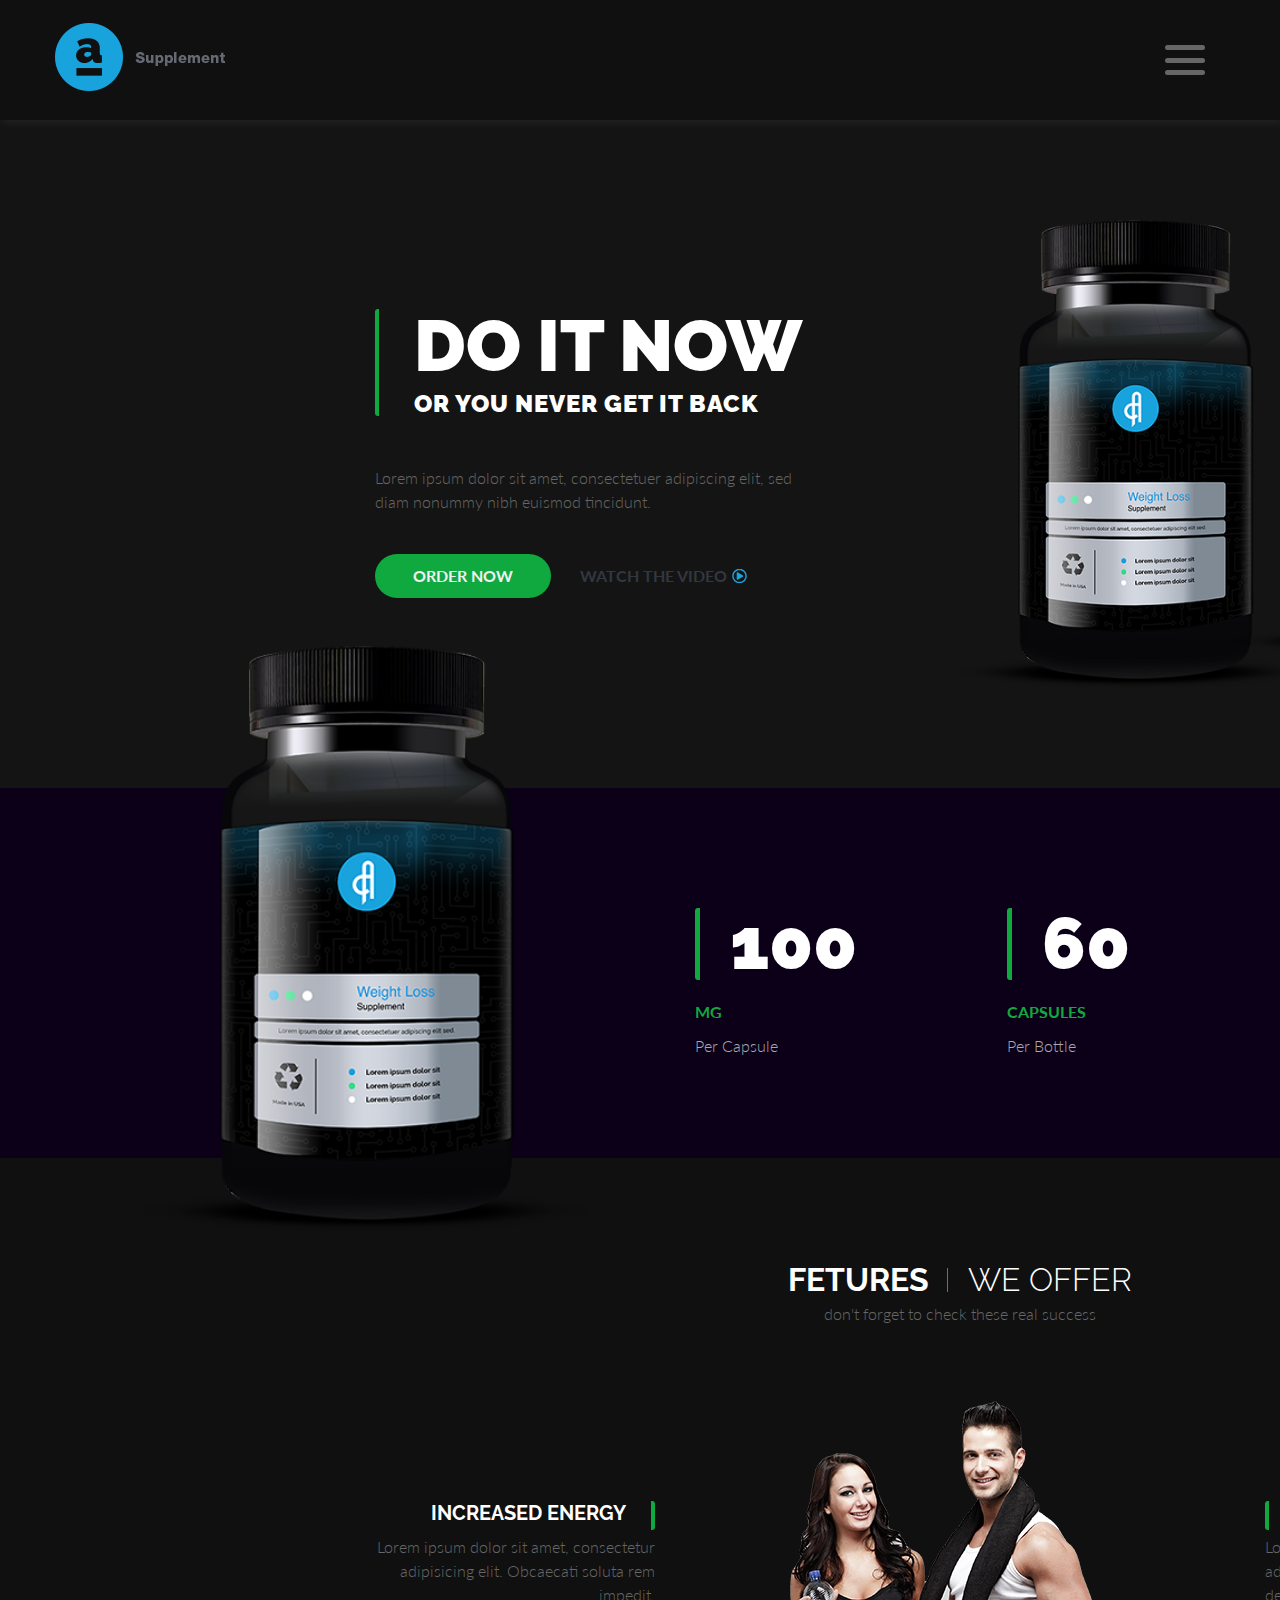
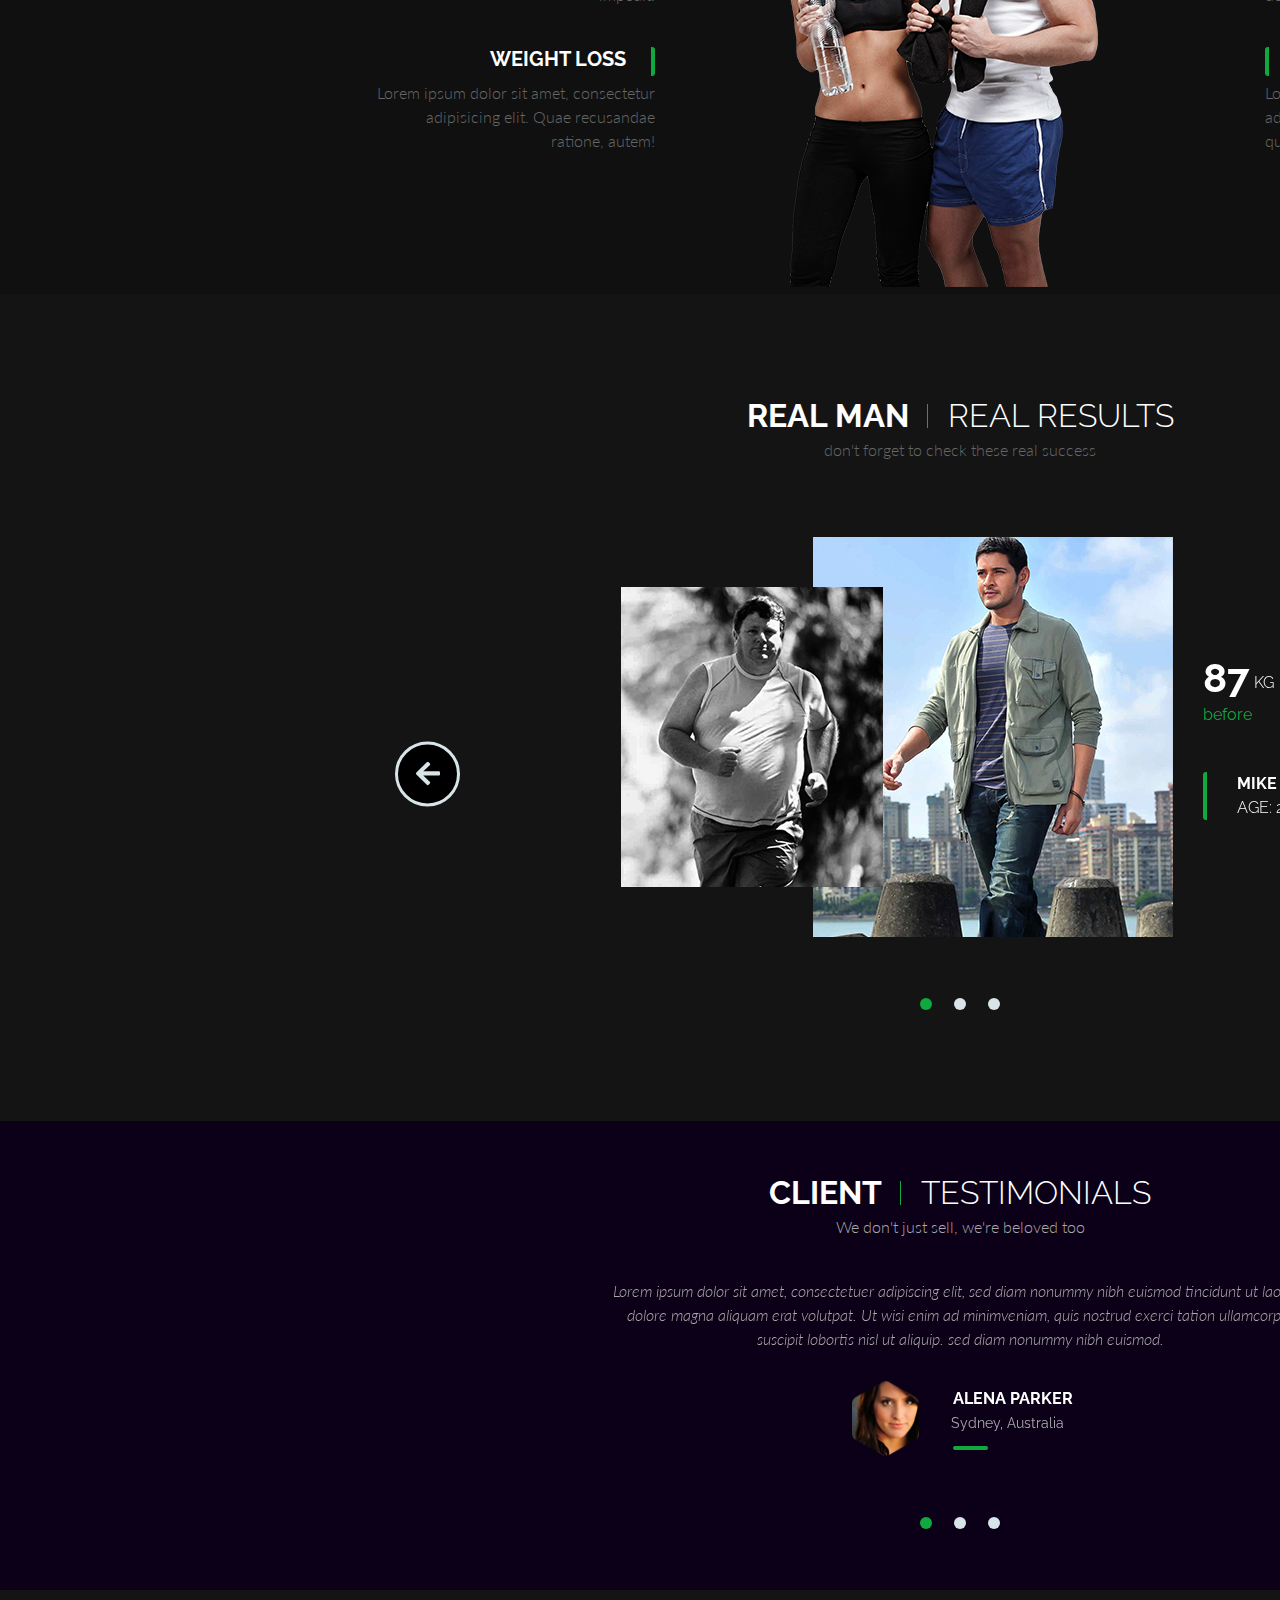
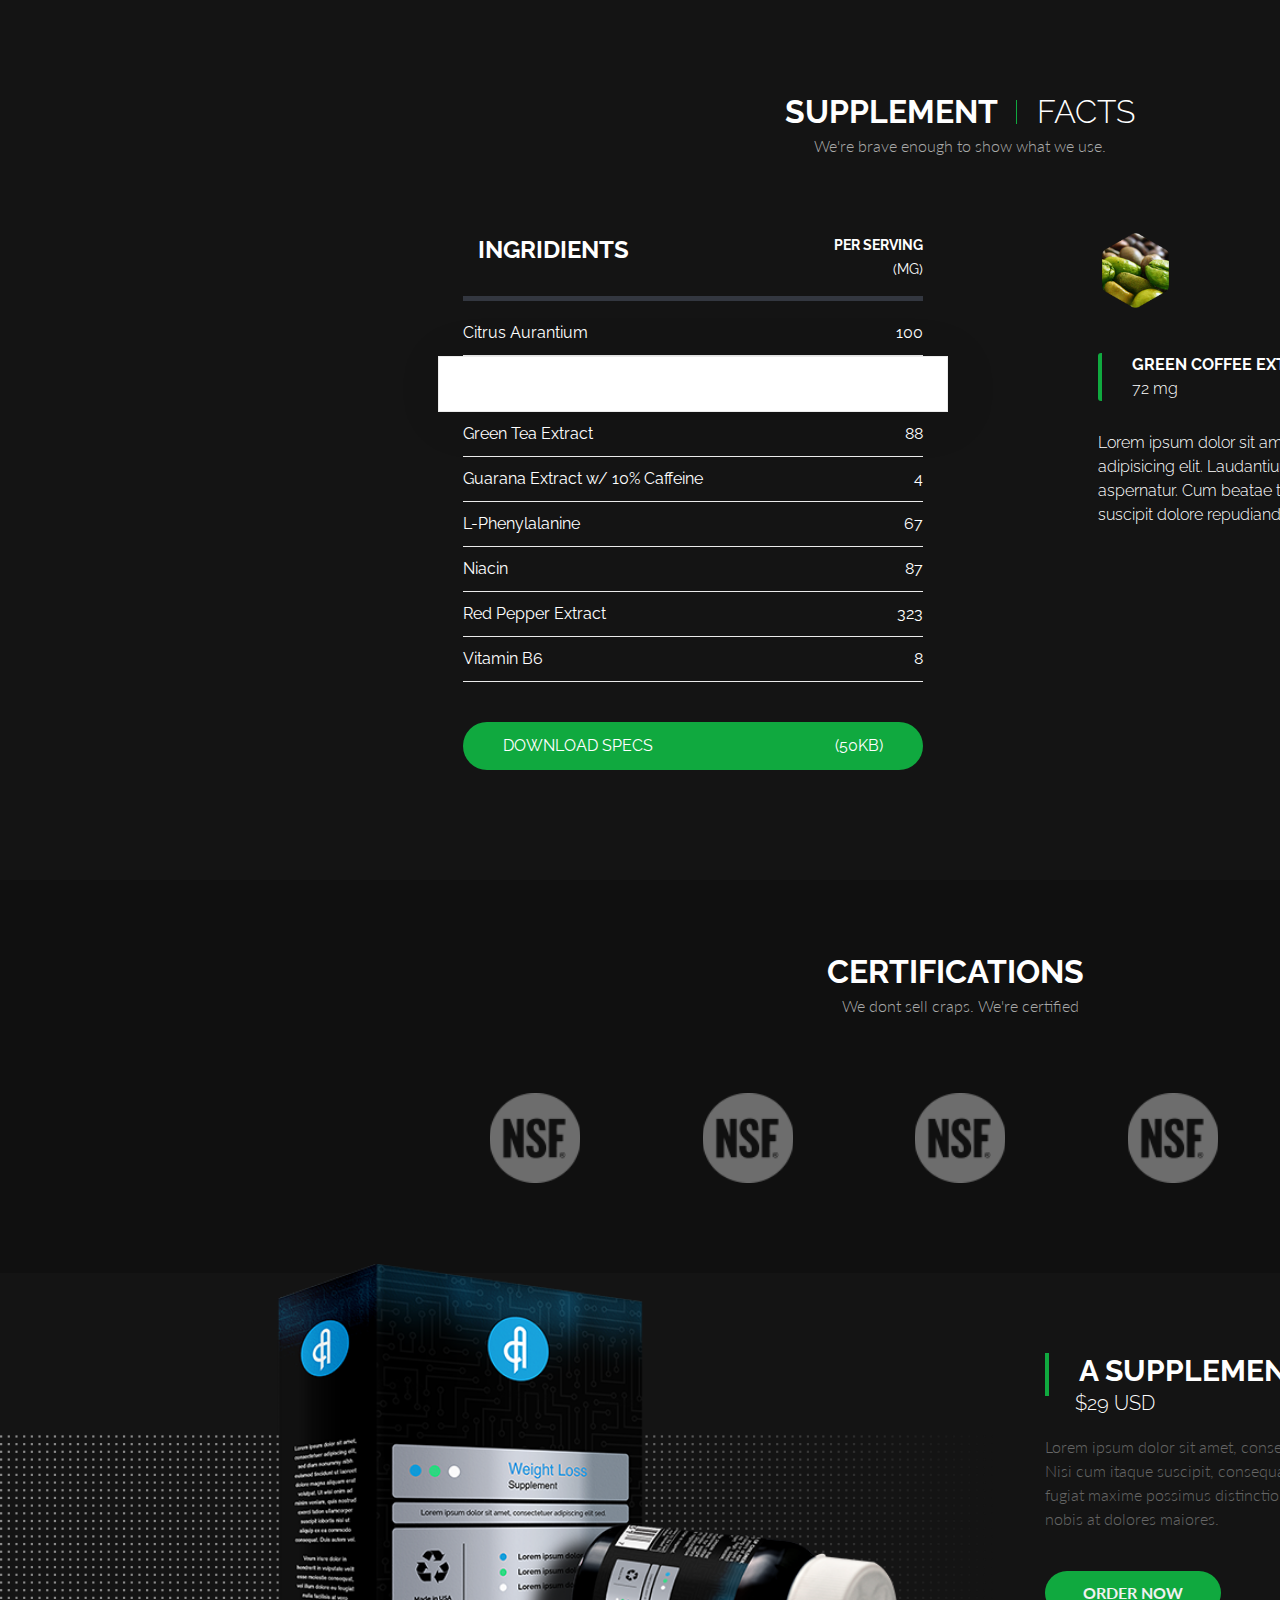
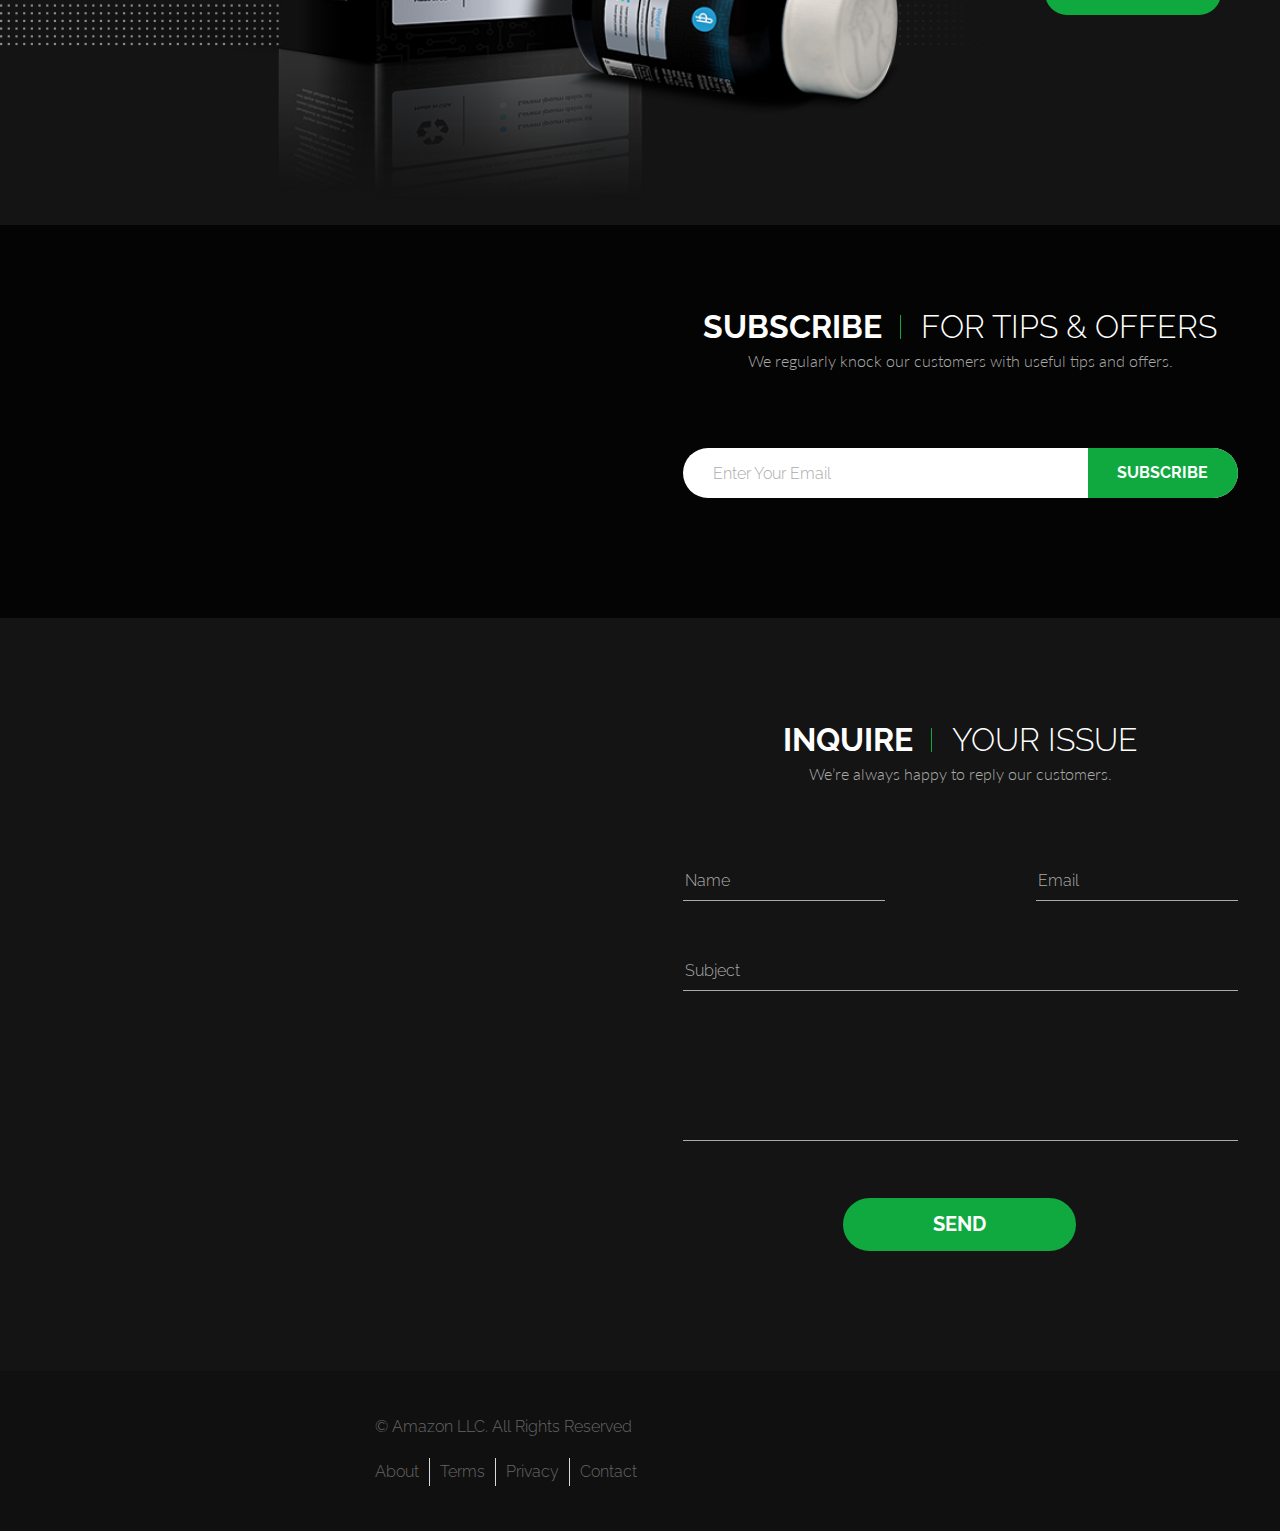
==== Black/app/index.html @ b02d32e7 "added black theme" ====
<!DOCTYPE html>
<html lang="en">
<head>
  <meta charset="UTF-8">
  <meta name="viewport" content="width=device-width, initial-scale=1.0">
  <meta http-equiv="X-UA-Compatible" content="ie=edge">
  <title>Document</title>
  <link rel="stylesheet" href="css/style.css">
  <link rel="stylesheet" href="css/slick.css">
</head>
<body>
  <header class="header">
    <div class="container">
      <div class="header__inner">
        <a href="#" class="header__logo">
          <img src="images/img/logo.png" alt="">
        </a>
        <button class="header__btn">
          <span class="header__btn-line first"></span>
          <span class="header__btn-line center"></span>
          <span class="header__btn-line last"></span>
        </button>
        <ul class="header__menu">
          <li class="header__menu-item"><a class="header__menu-link" href="#top">top</a></li>
          <li class="header__menu-item"><a class="header__menu-link" href="#fetures">fetures</a></li>
          <li class="header__menu-item"><a class="header__menu-link" href="#results">results</a></li>
          <li class="header__menu-item"><a class="header__menu-link" href="#testimonials">testimonials</a></li>
          <li class="header__menu-item"><a class="header__menu-link" href="#supplement">supplement</a></li>
          <li class="header__menu-item"><a class="header__menu-link" href="#certification">certification</a></li>
          <li class="header__menu-item"><a class="header__menu-link" href="#buyNow">buy now</a></li>
          <li class="header__menu-item"><a class="header__menu-link" href="#sub">subscribe</a></li>
          <li class="header__menu-item"><a class="header__menu-link" href="#question">inquire</a></li>
        </ul>
      </div>
    </div>
  </header>
  <section id="top" class="top">
    <div class="container">
      <div class="top__inner">
        <div class="top__content">
          <div class="top__title">
            <h1 class="top__title-sup">
              Do It Now
            </h1>
            <h4 class="top__title-sub">
              Or You Never Get It Back
            </h4>
          </div>
          <div class="top__text">
            Lorem ipsum dolor sit amet, consectetuer adipiscing elit, sed diam nonummy nibh euismod tincidunt.
          </div>
          <div class="top__buttons">
            <button class="top__btn active">order now</button>
            <button class="top__btn icon">watch the video</button>
          </div>
        </div>
        <div class="top__img">
          <img src="images/img/box.png" alt="" class="top__img-main">
          <img src="images/img/box.png" alt="" class="top__img-after">
        </div>
      </div>
    </div>
  </section>
  <section class="count">
    <div class="container">
      <div class="count__inner">
        <ul class="count__list">
          <li class="count__col">
            <div class="count__col-title">
              100
            </div>
            <div class="count__col-type">
              MG
            </div>
            <div class="count__col-info">
              Per Capsule
            </div>
          </li>
          <li class="count__col">
            <div class="count__col-title">
              60
            </div>
            <div class="count__col-type">
              Capsules
            </div>
            <div class="count__col-info">
              Per Bottle
            </div>
          </li>
          <li class="count__col">
            <div class="count__col-title">
              900
            </div>
            <div class="count__col-type">
              PLUS
            </div>
            <div class="count__col-info">
              Satisfied Customers
            </div>
          </li>
        </ul>
        <div class="count__img">
          <img src="images/img/box.png" alt="">
        </div>
      </div>
    </div>
  </section>
  <section id="fetures" class="fetures">
    <div class="container">
      <div class="fetures__title title">
        <h3 class="fetures__title-main title__main">Fetures</h3>
        <h5 class="fetures__title-secondary title__secondary">We offer</h5>
        <p class="fetures__subtitle title__subtitle">
          don't forget to check these real success
        </p>
      </div>
      <div class="fetures__inner">
        <div class="fetures__col left">
          <div class="fetures__col-box">
            <div class="fetures__col-title">
              increased energy
            </div>
            <div class="fetures__col-text">
              Lorem ipsum dolor sit amet, consectetur adipisicing elit. Obcaecati soluta rem impedit.
            </div>
          </div>
          <div class="fetures__col-box">
            <div class="fetures__col-title">
              weight loss
            </div>
            <div class="fetures__col-text">
              Lorem ipsum dolor sit amet, consectetur adipisicing elit. Quae recusandae ratione, autem!
            </div>
          </div>
        </div>
        <div class="fetures__col img">
          <img src="images/img/people.png" alt="">
        </div>
        <div class="fetures__col right">
          <div class="fetures__col-box">
            <div class="fetures__col-title">
              Bone builder
            </div>
            <div class="fetures__col-text">
              Lorem ipsum dolor sit amet, consectetur adipisicing elit. Magni, aspernatur debitis. Libero.
            </div>
          </div>
          <div class="fetures__col-box">
            <div class="fetures__col-title">
              stress release
            </div>
            <div class="fetures__col-text">
              Lorem ipsum dolor sit amet, consectetur adipisicing elit. Architecto est facilis, quibusdam.
            </div>
          </div>
        </div>
      </div>
    </div>
  </section>
  <section id="results" class="slider">
    <div class="container">
      <div class="slider__title title">
        <h3 class="slider__title-main title__main">real man</h3>
        <h5 class="slider__title-secondary title__secondary">real results</h5>
        <p class="slider__subtitle title__subtitle">
          don't forget to check these real success
        </p>
      </div>
      <div class="slider__inner">
        <div class="slider__item-wrapper">
          <div class="slider__item">
            <div class="slider__item-images">
              <img src="images/img/before.jpg" class="slider__item-imgbefore" alt="">
              <img src="images/img/after.jpg" class="slider__item-imgafter" alt="">
            </div>
            <div class="slider__item-content">
              <div class="slider__item-before">
                <h4 class="slider__item-beforetitle slider-title">87</h4>
                <div class="slider__item-beforesubtitle slider-subtitle">
                  before
                </div>
              </div>
              <div class="slider__item-after">
                <h4 class="slider__item-aftertitle slider-title">63</h4>
                <div class="slider__item-aftersubtitle slider-subtitle">
                  after
                </div>
              </div>
              <div class="slider__box">
                <div class="slider__box-title">
                  mike andersen
                </div>
                <div class="slider__box-text">
                  AGE: 28
                </div>
              </div>
            </div>
          </div>
        </div>
        <div class="slider__item-wrapper">
          <div class="slider__item">
            <div class="slider__item-images">
              <img src="images/img/before.jpg" class="slider__item-imgbefore" alt="">
              <img src="images/img/after.jpg" class="slider__item-imgafter" alt="">
            </div>
            <div class="slider__item-content">
              <div class="slider__item-before">
                <h4 class="slider__item-beforetitle slider-title">87</h4>
                <div class="slider__item-beforesubtitle slider-subtitle">
                  before
                </div>
              </div>
              <div class="slider__item-after">
                <h4 class="slider__item-aftertitle slider-title">63</h4>
                <div class="slider__item-aftersubtitle slider-subtitle">
                  after
                </div>
              </div>
              <div class="slider__box">
                <div class="slider__box-title">
                  mike andersen
                </div>
                <div class="slider__box-text">
                  AGE: 28
                </div>
              </div>
            </div>
          </div>
        </div>
        <div class="slider__item-wrapper">
          <div class="slider__item">
            <div class="slider__item-images">
              <img src="images/img/before.jpg" class="slider__item-imgbefore" alt="">
              <img src="images/img/after.jpg" class="slider__item-imgafter" alt="">
            </div>
            <div class="slider__item-content">
              <div class="slider__item-before">
                <h4 class="slider__item-beforetitle slider-title">87</h4>
                <div class="slider__item-beforesubtitle slider-subtitle">
                  before
                </div>
              </div>
              <div class="slider__item-after">
                <h4 class="slider__item-aftertitle slider-title">63</h4>
                <div class="slider__item-aftersubtitle slider-subtitle">
                  after
                </div>
              </div>
              <div class="slider__box">
                <div class="slider__box-title">
                  mike andersen
                </div>
                <div class="slider__box-text">
                  AGE: 28
                </div>
              </div>
            </div>
          </div>
        </div>
      </div>
    </div>
  </section>
  <section id="testimonials" class="client">
    <div class="container">
      <div class="client__title title">
        <h3 class="client__title-main title__main">client</h3>
        <h5 class="client__title-secondary title__secondary">testimonials</h5>
        <p class="client__subtitle title__subtitle">
          We don't just sell, we're beloved too
        </p>
      </div>
      <div class="client__inner">
        <div class="client__item">
          <p class="client__item-text">
            Lorem ipsum dolor sit amet, consectetuer adipiscing elit, sed diam nonummy nibh euismod tincidunt ut laoreet dolore magna aliquam erat volutpat. Ut wisi enim ad minimveniam, quis nostrud exerci tation ullamcorper suscipit lobortis nisl ut aliquip. sed diam nonummy nibh euismod.
          </p>
          <div class="client__item-user">
            <div class="client__item-img" style="background-image: url('images/img/user-avatar.png');"></div>
            <div class="client__item-box">
              <div class="client__item-name">
                Alena Parker
              </div>
              <div class="client__item-place">
                Sydney, Australia
              </div>
            </div>
          </div>
        </div>
        <div class="client__item">
          <p class="client__item-text">
            Lorem ipsum dolor sit amet, consectetuer adipiscing elit, sed diam nonummy nibh euismod tincidunt ut laoreet dolore magna aliquam erat volutpat. Ut wisi enim ad minimveniam, quis nostrud exerci tation ullamcorper suscipit lobortis nisl ut aliquip. sed diam nonummy nibh euismod.
          </p>
          <div class="client__item-user">
            <div class="client__item-img" style="background-image: url('images/img/user-avatar.png');"></div>
            <div class="client__item-box">
              <div class="client__item-name">
                Alena Parker
              </div>
              <div class="client__item-place">
                Sydney, Australia
              </div>
            </div>
          </div>
        </div>
        <div class="client__item">
          <p class="client__item-text">
            Lorem ipsum dolor sit amet, consectetuer adipiscing elit, sed diam nonummy nibh euismod tincidunt ut laoreet dolore magna aliquam erat volutpat. Ut wisi enim ad minimveniam, quis nostrud exerci tation ullamcorper suscipit lobortis nisl ut aliquip. sed diam nonummy nibh euismod.
          </p>
          <div class="client__item-user">
            <div class="client__item-img" style="background-image: url('images/img/user-avatar.png');"></div>
            <div class="client__item-box">
              <div class="client__item-name">
                Alena Parker
              </div>
              <div class="client__item-place">
                Sydney, Australia
              </div>
            </div>
          </div>
        </div>
      </div>
    </div>
  </section>
  <section id="supplement" class="facts">
    <div class="container">
      <div class="client__title title">
        <h3 class="client__title-main title__main">supplement</h3>
        <h5 class="client__title-secondary title__secondary">facts</h5>
        <p class="client__subtitle title__subtitle">
          We're brave enough to show what we use.
        </p>
      </div>
      <div class="facts__inner">
        <div class="facts__table">
          <div class="facts__table-top">
            <div class="facts__table-ing">
              ingridients
            </div>
            <div class="facts__table-per">
              per serving <span>(mg)</span>
            </div>
            <div class="facts__table-arrow"></div>
          </div>
          <ul class="facts__list" data-menu="menu">
            <li class="facts__list-item" data-id="1">
              <div class="facts__list-item__ing">
                Citrus Aurantium
              </div>
              <div class="facts__list-item__mg">
                100
              </div>
            </li>
            <li class="facts__list-item open" data-id="2">
              <div class="facts__list-item__ing">
                Green Coffee Extract
              </div>
              <div class="facts__list-item__mg">
                72
              </div>
            </li>
            <li class="facts__list-item" data-id="3">
              <div class="facts__list-item__ing">
                Green Tea Extract
              </div>
              <div class="facts__list-item__mg">
                88
              </div>
            </li>
            <li class="facts__list-item" data-id="4">
              <div class="facts__list-item__ing">
                Guarana Extract w/ 10% Caffeine
              </div>
              <div class="facts__list-item__mg">
                4
              </div>
            </li>
            <li class="facts__list-item" data-id="5">
              <div class="facts__list-item__ing">
                L-Phenylalanine
              </div>
              <div class="facts__list-item__mg">
                67
              </div>
            </li>
            <li class="facts__list-item" data-id="6">
              <div class="facts__list-item__ing">
                Niacin
              </div>
              <div class="facts__list-item__mg">
                87
              </div>
            </li>
            <li class="facts__list-item" data-id="7">
              <div class="facts__list-item__ing">
                Red Pepper Extract
              </div>
              <div class="facts__list-item__mg">
                323
              </div>
            </li>
            <li class="facts__list-item" data-id="8">
              <div class="facts__list-item__ing">
                Vitamin B6
              </div>
              <div class="facts__list-item__mg">
                8
              </div>
            </li>
          </ul>
          <button class="facts__table-btn">
            download specs <span>(50KB)</span>
          </button>
        </div>
        <div class="facts__items" data-menu="items">
          <div class="facts__item" data-item="1">
            <div class="facts__item-img" style="background-image: url('images/img/facts-img.png');"></div>
            <div class="facts__item-name">
              <div class="slider__box">
                <div class="slider__box-title">
                  Citrus Aurantium
                </div>
                <div class="slider__box-text">
                  100 mg
                </div>
              </div>
            </div>
            <div class="facts__item-text">
              Lorem ipsum dolor sit amet, consectetur adipisicing elit. Laudantium deserunt iusto sed aspernatur. Cum beatae tempore pariatur, velit ea suscipit dolore repudiandae.
            </div>
          </div>
          <div class="facts__item open" data-item="2">
            <div class="facts__item-img" style="background-image: url('images/img/facts-img.png');"></div>
            <div class="facts__item-name">
              <div class="slider__box">
                <div class="slider__box-title">
                  Green Coffee Extract
                </div>
                <div class="slider__box-text">
                  72 mg
                </div>
              </div>
            </div>
            <div class="facts__item-text">
              Lorem ipsum dolor sit amet, consectetur adipisicing elit. Laudantium deserunt iusto sed aspernatur. Cum beatae tempore pariatur, velit ea suscipit dolore repudiandae.
            </div>
          </div>
          <div class="facts__item" data-item="3">
            <div class="facts__item-img" style="background-image: url('images/img/facts-img.png');"></div>
            <div class="facts__item-name">
              <div class="slider__box">
                <div class="slider__box-title">
                  Green Tea Extract
                </div>
                <div class="slider__box-text">
                  88 mg
                </div>
              </div>
            </div>
            <div class="facts__item-text">
              Lorem ipsum dolor sit amet, consectetur adipisicing elit. Laudantium deserunt iusto sed aspernatur. Cum beatae tempore pariatur, velit ea suscipit dolore repudiandae.
            </div>
          </div>
          <div class="facts__item" data-item="4">
            <div class="facts__item-img" style="background-image: url('images/img/facts-img.png');"></div>
            <div class="facts__item-name">
              <div class="slider__box">
                <div class="slider__box-title">
                  Guarana Extract w/ 10% Caffeine
                </div>
                <div class="slider__box-text">
                  4 mg
                </div>
              </div>
            </div>
            <div class="facts__item-text">
              Lorem ipsum dolor sit amet, consectetur adipisicing elit. Laudantium deserunt iusto sed aspernatur. Cum beatae tempore pariatur, velit ea suscipit dolore repudiandae.
            </div>
          </div>
          <div class="facts__item" data-item="5">
            <div class="facts__item-img" style="background-image: url('images/img/facts-img.png');"></div>
            <div class="facts__item-name">
              <div class="slider__box">
                <div class="slider__box-title">
                  L-Phenylalanine
                </div>
                <div class="slider__box-text">
                  67 mg
                </div>
              </div>
            </div>
            <div class="facts__item-text">
              Lorem ipsum dolor sit amet, consectetur adipisicing elit. Laudantium deserunt iusto sed aspernatur. Cum beatae tempore pariatur, velit ea suscipit dolore repudiandae.
            </div>
          </div>
          <div class="facts__item" data-item="6">
            <div class="facts__item-img" style="background-image: url('images/img/facts-img.png');"></div>
            <div class="facts__item-name">
              <div class="slider__box">
                <div class="slider__box-title">
                  Niacin
                </div>
                <div class="slider__box-text">
                  87 mg
                </div>
              </div>
            </div>
            <div class="facts__item-text">
              Lorem ipsum dolor sit amet, consectetur adipisicing elit. Laudantium deserunt iusto sed aspernatur. Cum beatae tempore pariatur, velit ea suscipit dolore repudiandae.
            </div>
          </div>
          <div class="facts__item" data-item="7">
            <div class="facts__item-img" style="background-image: url('images/img/facts-img.png');"></div>
            <div class="facts__item-name">
              <div class="slider__box">
                <div class="slider__box-title">
                  Red Pepper Extract
                </div>
                <div class="slider__box-text">
                  323 mg
                </div>
              </div>
            </div>
            <div class="facts__item-text">
              Lorem ipsum dolor sit amet, consectetur adipisicing elit. Laudantium deserunt iusto sed aspernatur. Cum beatae tempore pariatur, velit ea suscipit dolore repudiandae.
            </div>
          </div>
          <div class="facts__item" data-item="8">
            <div class="facts__item-img" style="background-image: url('images/img/facts-img.png');"></div>
            <div class="facts__item-name">
              <div class="slider__box">
                <div class="slider__box-title">
                  Vitamin B6
                </div>
                <div class="slider__box-text">
                  8 mg
                </div>
              </div>
            </div>
            <div class="facts__item-text">
              Lorem ipsum dolor sit amet, consectetur adipisicing elit. Laudantium deserunt iusto sed aspernatur. Cum beatae tempore pariatur, velit ea suscipit dolore repudiandae.
            </div>
          </div>
        </div>
      </div>
    </div>
  </section>
  <section id="certification" class="certification">
    <div class="container">
      <div class="client__title title">
        <h3 class="client__title-main title__main">certifications</h3>
        <p class="client__subtitle title__subtitle">
          We dont sell craps. We're certified
        </p>
      </div>
    </div>
    <div class="certification__inner">
      <div class="certification__item" style="background-image: url('images/img/c-1.png');"></div>
      <div class="certification__item" style="background-image: url('images/img/c-1.png');"></div>
      <div class="certification__item" style="background-image: url('images/img/c-1.png');"></div>
      <div class="certification__item" style="background-image: url('images/img/c-1.png');"></div>
      <div class="certification__item" style="background-image: url('images/img/c-1.png');"></div>
    </div>
  </section>
  <section id="buyNow" class="product">
    <div class="product__img" style="background-image: url('images/img/product-box.png');"></div>
    <div class="container">
      <div class="product__item">
        <div class="product__head">
          <div class="product__title">
            A Supplement
          </div>
          <div class="product__subtitle">
            $29 USD
          </div>
        </div>
        <div class="product__text">
          Lorem ipsum dolor sit amet, consectetur adipisicing elit. Nisi cum itaque suscipit, consequatur minus, aperiam fugiat maxime possimus distinctio tempora repellendus nobis at dolores maiores.
        </div>
        <button class="product__btn top__btn active">
          order now
        </button>
      </div>
    </div>
  </section>
  <section id="sub" class="sub">
    <div class="container">
       <div class="client__title title">
        <h3 class="client__title-main title__main">subscribe</h3>
        <h5 class="client__title-secondary title__secondary">for tips & offers</h5>
        <p class="client__subtitle title__subtitle">
          We regularly knock our customers with useful tips and offers.
        </p>
      </div>
      <div class="sub__inner">
        <form class="sub__form">
          <div class="sub__box">
            <input type="text" class="sub__input" placeholder="Enter Your Email"/>
            <button class="sub__btn">subscribe</button>
          </div>
        </form>
      </div>
    </div>
  </section>
  <section id="question" class="question">
    <div class="container">
       <div class="client__title title">
        <h3 class="client__title-main title__main">inquire</h3>
        <h5 class="client__title-secondary title__secondary">your issue</h5>
        <p class="client__subtitle title__subtitle">
          We’re always happy to reply our customers.
        </p>
      </div>
      <div class="question__inner">
        <form class="question__form">
          <div class="question__form-box">
            <input type="text" class="question__form-name" placeholder="Name">
            <input type="text" class="question__form-mail" placeholder="Email">
          </div>
          <input type="text" class="question__form-subj" placeholder="Subject">
          <textarea class="question__form-textarea"></textarea>
          <button class="question__form-btn">send</button>
        </form>
      </div>
    </div>
  </section>
  <footer class="footer">
    <div class="container">
      <div class="footer__inner">
        <div class="footer__box">
          <div class="footer__copy">
            © Amazon LLC. All Rights Reserved
          </div>
          <ul class="footer__links">
            <li class="footer__link"><a href="#">About</a></li>
            <li class="footer__link"><a href="#">Terms</a></li>
            <li class="footer__link"><a href="#">Privacy</a></li>
            <li class="footer__link"><a href="#">Contact</a></li>
          </ul>
        </div>
        <div class="footer__social">
          <ul class="footer__social-list">
            <li class="footer__social-list__box">
              <div class="footer__social-item"><a href="#"><img src="images/icons/facebook-f.svg" alt=""></a></div>
              <div class="footer__social-item"><a href="#"><img src="images/icons/twitter.svg" alt=""></a></div>
            </li>
            <li class="footer__social-list__box">
              <div class="footer__social-item"><a href="#"><img src="images/icons/youtube.svg" alt=""></a></div>
              <div class="footer__social-item"><a href="#"><img src="images/icons/pinterest-p.svg" alt=""></a></div>
            </li>
          </ul>
        </div>
      </div>
    </div>
  </footer>
  <script src="js/jquery.min.js"></script>
  <script src="js/slick.min.js"></script>
  <script src="js/main.js"></script>
</body>
</html>
---- Black/app/css/style.css ----
@import url("https://fonts.googleapis.com/css2?family=Raleway:wght@300;700;900&display=swap");
@import url("https://fonts.googleapis.com/css2?family=Lato:wght@300;400;700&display=swap");
/*! normalize.css v8.0.1 | MIT License | github.com/necolas/normalize.css */
/* Document
   ========================================================================== */
/**
 * 1. Correct the line height in all browsers.
 * 2. Prevent adjustments of font size after orientation changes in iOS.
 */
html {
  line-height: 1.15;
  /* 1 */
  -webkit-text-size-adjust: 100%;
  /* 2 */
}

/* Sections
   ========================================================================== */
/**
 * Remove the margin in all browsers.
 */
body {
  margin: 0;
}

/**
 * Render the `main` element consistently in IE.
 */
main {
  display: block;
}

/**
 * Correct the font size and margin on `h1` elements within `section` and
 * `article` contexts in Chrome, Firefox, and Safari.
 */
h1 {
  font-size: 2em;
  margin: 0.67em 0;
}

/* Grouping content
   ========================================================================== */
/**
 * 1. Add the correct box sizing in Firefox.
 * 2. Show the overflow in Edge and IE.
 */
hr {
  box-sizing: content-box;
  /* 1 */
  height: 0;
  /* 1 */
  overflow: visible;
  /* 2 */
}

/**
 * 1. Correct the inheritance and scaling of font size in all browsers.
 * 2. Correct the odd `em` font sizing in all browsers.
 */
pre {
  font-family: monospace, monospace;
  /* 1 */
  font-size: 1em;
  /* 2 */
}

/* Text-level semantics
   ========================================================================== */
/**
 * Remove the gray background on active links in IE 10.
 */
a {
  background-color: transparent;
}

/**
 * 1. Remove the bottom border in Chrome 57-
 * 2. Add the correct text decoration in Chrome, Edge, IE, Opera, and Safari.
 */
abbr[title] {
  border-bottom: none;
  /* 1 */
  text-decoration: underline;
  /* 2 */
  text-decoration: underline dotted;
  /* 2 */
}

/**
 * Add the correct font weight in Chrome, Edge, and Safari.
 */
b,
strong {
  font-weight: bolder;
}

/**
 * 1. Correct the inheritance and scaling of font size in all browsers.
 * 2. Correct the odd `em` font sizing in all browsers.
 */
code,
kbd,
samp {
  font-family: monospace, monospace;
  /* 1 */
  font-size: 1em;
  /* 2 */
}

/**
 * Add the correct font size in all browsers.
 */
small {
  font-size: 80%;
}

/**
 * Prevent `sub` and `sup` elements from affecting the line height in
 * all browsers.
 */
sub,
sup {
  font-size: 75%;
  line-height: 0;
  position: relative;
  vertical-align: baseline;
}

sub {
  bottom: -0.25em;
}

sup {
  top: -0.5em;
}

/* Embedded content
   ========================================================================== */
/**
 * Remove the border on images inside links in IE 10.
 */
img {
  border-style: none;
}

/* Forms
   ========================================================================== */
/**
 * 1. Change the font styles in all browsers.
 * 2. Remove the margin in Firefox and Safari.
 */
button,
input,
optgroup,
select,
textarea {
  font-family: inherit;
  /* 1 */
  font-size: 100%;
  /* 1 */
  line-height: 1.15;
  /* 1 */
  margin: 0;
  /* 2 */
}

/**
 * Show the overflow in IE.
 * 1. Show the overflow in Edge.
 */
button,
input {
  /* 1 */
  overflow: visible;
}

/**
 * Remove the inheritance of text transform in Edge, Firefox, and IE.
 * 1. Remove the inheritance of text transform in Firefox.
 */
button,
select {
  /* 1 */
  text-transform: none;
}

/**
 * Correct the inability to style clickable types in iOS and Safari.
 */
button,
[type=button],
[type=reset],
[type=submit] {
  -webkit-appearance: button;
}

/**
 * Remove the inner border and padding in Firefox.
 */
button::-moz-focus-inner,
[type=button]::-moz-focus-inner,
[type=reset]::-moz-focus-inner,
[type=submit]::-moz-focus-inner {
  border-style: none;
  padding: 0;
}

/**
 * Restore the focus styles unset by the previous rule.
 */
button:-moz-focusring,
[type=button]:-moz-focusring,
[type=reset]:-moz-focusring,
[type=submit]:-moz-focusring {
  outline: 1px dotted ButtonText;
}

/**
 * Correct the padding in Firefox.
 */
fieldset {
  padding: 0.35em 0.75em 0.625em;
}

/**
 * 1. Correct the text wrapping in Edge and IE.
 * 2. Correct the color inheritance from `fieldset` elements in IE.
 * 3. Remove the padding so developers are not caught out when they zero out
 *    `fieldset` elements in all browsers.
 */
legend {
  box-sizing: border-box;
  /* 1 */
  color: inherit;
  /* 2 */
  display: table;
  /* 1 */
  max-width: 100%;
  /* 1 */
  padding: 0;
  /* 3 */
  white-space: normal;
  /* 1 */
}

/**
 * Add the correct vertical alignment in Chrome, Firefox, and Opera.
 */
progress {
  vertical-align: baseline;
}

/**
 * Remove the default vertical scrollbar in IE 10+.
 */
textarea {
  overflow: auto;
}

/**
 * 1. Add the correct box sizing in IE 10.
 * 2. Remove the padding in IE 10.
 */
[type=checkbox],
[type=radio] {
  box-sizing: border-box;
  /* 1 */
  padding: 0;
  /* 2 */
}

/**
 * Correct the cursor style of increment and decrement buttons in Chrome.
 */
[type=number]::-webkit-inner-spin-button,
[type=number]::-webkit-outer-spin-button {
  height: auto;
}

/**
 * 1. Correct the odd appearance in Chrome and Safari.
 * 2. Correct the outline style in Safari.
 */
[type=search] {
  -webkit-appearance: textfield;
  /* 1 */
  outline-offset: -2px;
  /* 2 */
}

/**
 * Remove the inner padding in Chrome and Safari on macOS.
 */
[type=search]::-webkit-search-decoration {
  -webkit-appearance: none;
}

/**
 * 1. Correct the inability to style clickable types in iOS and Safari.
 * 2. Change font properties to `inherit` in Safari.
 */
::-webkit-file-upload-button {
  -webkit-appearance: button;
  /* 1 */
  font: inherit;
  /* 2 */
}

/* Interactive
   ========================================================================== */
/*
 * Add the correct display in Edge, IE 10+, and Firefox.
 */
details {
  display: block;
}

/*
 * Add the correct display in all browsers.
 */
summary {
  display: list-item;
}

/* Misc
   ========================================================================== */
/**
 * Add the correct display in IE 10+.
 */
template {
  display: none;
}

/**
 * Add the correct display in IE 10.
 */
[hidden] {
  display: none;
}

/* Slider */
.slick-slider {
  position: relative;
  display: block;
  box-sizing: border-box;
  -webkit-user-select: none;
  -moz-user-select: none;
  -ms-user-select: none;
  user-select: none;
  -webkit-touch-callout: none;
  -khtml-user-select: none;
  -ms-touch-action: pan-y;
  touch-action: pan-y;
  -webkit-tap-highlight-color: transparent;
}

.slick-list {
  position: relative;
  display: block;
  overflow: hidden;
  margin: 0;
  padding: 0;
}

.slick-list:focus {
  outline: none;
}

.slick-list.dragging {
  cursor: pointer;
  cursor: hand;
}

.slick-slider .slick-track,
.slick-slider .slick-list {
  -webkit-transform: translate3d(0, 0, 0);
  -moz-transform: translate3d(0, 0, 0);
  -ms-transform: translate3d(0, 0, 0);
  -o-transform: translate3d(0, 0, 0);
  transform: translate3d(0, 0, 0);
}

.slick-track {
  position: relative;
  top: 0;
  left: 0;
  display: block;
  margin-left: auto;
  margin-right: auto;
}

.slick-track:before,
.slick-track:after {
  display: table;
  content: "";
}

.slick-track:after {
  clear: both;
}

.slick-loading .slick-track {
  visibility: hidden;
}

.slick-slide {
  display: none;
  float: left;
  min-height: 1px;
}

[dir=rtl] .slick-slide {
  float: right;
}

.slick-slide img {
  display: block;
}

.slick-slide.slick-loading img {
  display: none;
}

.slick-slide.dragging img {
  pointer-events: none;
}

.slick-initialized .slick-slide {
  display: block;
}

.slick-loading .slick-slide {
  visibility: hidden;
}

.slick-vertical .slick-slide {
  display: block;
  height: auto;
  border: 1px solid transparent;
}

.slick-arrow.slick-hidden {
  display: none;
}

.count__col-title, .top__title-sup {
  font-size: 72px;
  line-height: 72px;
  font-weight: 900;
  text-transform: uppercase;
}

.count__col-type, .top__btn {
  font-family: "Lato";
  text-transform: uppercase;
  font-size: 16px;
  font-weight: 700;
}

.product__text, .client__item-text, .fetures__col-text, .count__col-info, .top__text, .title__subtitle {
  font-size: 16px;
  line-height: 24px;
  color: #666666;
  font-weight: 300;
  font-family: "Lato";
  margin-bottom: 40px;
}

.facts__item-img, .client__item-img {
  height: 75px;
  width: 75px;
  background-size: contain;
  background-position: center;
  background-repeat: no-repeat;
}

html {
  box-sizing: border-box;
  scroll-behavior: smooth;
}

*,
*::after,
*::before {
  box-sizing: inherit;
}

a {
  display: inline-block;
  text-decoration: none;
  color: inherit;
}

h1,
h2,
h3,
h4,
h5,
h6 {
  margin: 0;
  font-size: inherit;
}

p {
  margin: 0;
}

ul, li {
  margin: 0;
  padding: 0;
  list-style: none;
}

button {
  border: none;
  background-color: transparent;
  cursor: pointer;
  padding: 0;
  margin: 0;
  outline: none;
}

body {
  font-family: "Raleway", Arial;
  font-weight: 400;
  font-size: 16px;
  line-height: 24px;
  color: #fff;
  overflow-x: hidden;
  background-color: #141414;
  min-width: 1920px;
}

.container {
  max-width: 1200px;
  margin: 0 auto;
  padding: 0 15px;
}

.container-fluid {
  max-width: 100%;
  margin: 0 auto;
  padding: 0 30px;
}

.title {
  color: #fff;
  font-size: 32px;
  text-align: center;
  margin-bottom: 75px;
}
.title__main {
  font-weight: 700;
  display: inline-block;
  margin-right: 10px;
  text-transform: uppercase;
}
.title__secondary {
  font-weight: 300;
  padding-left: 20px;
  border-left: 1px solid #10a93f;
  display: inline-block;
  text-transform: uppercase;
}
.title__subtitle {
  margin-top: 10px;
}

@media (max-width: 500px) {
  .title__main {
    border-bottom: 2px solid #10a93f;
    padding-bottom: 8px;
    margin: 0;
  }
  .title__secondary {
    display: block;
    padding-left: 0;
    border-left: none;
    font-size: 24px;
    margin-top: 8px;
  }
}
.header {
  margin-bottom: 130px;
  position: fixed;
  top: 0;
  right: 0;
  left: 0;
  background-color: #101010;
  box-shadow: 2px 2px 10px rgba(255, 255, 255, 0.08);
  z-index: 1100;
  color: #fff;
}
.header__inner {
  display: flex;
  align-items: center;
  justify-content: space-between;
  height: 120px;
  position: relative;
}
.header__btn {
  margin-right: 20px;
  width: 40px;
  height: 30px;
  display: flex;
  flex-direction: column;
  justify-content: space-between;
}
.header__btn .header__btn-line.first,
.header__btn .header__btn-line.last {
  transform: translateY(0) rotate(0);
  transition: all 0.3s;
}
.header__btn.open .header__btn-line.center {
  opacity: 0;
}
.header__btn.open .header__btn-line.first {
  transform: translateY(12px) rotate(135deg);
  transition: all 0.3s;
}
.header__btn.open .header__btn-line.last {
  transform: translateY(-12px) rotate(-135deg);
  transition: all 0.3s;
}
.header__btn-line {
  height: 5px;
  width: 100%;
  border-radius: 3px;
  background-color: #666;
}
.header__menu {
  position: absolute;
  right: 0;
  left: 0;
  top: 120px;
  background-color: #101010;
  color: #fff;
  box-shadow: 2px 2px 10px rgba(255, 255, 255, 0.08);
  text-transform: uppercase;
  font-weight: 700;
  font-size: 18px;
  z-index: 1000;
  /*border-radius: 10px;
  border-top-left-radius: 0;
  border-top-right-radius: 0; */
  border-bottom: 4px solid #10a93f;
  display: none;
  margin: 0 -15px;
}
.header__menu-link {
  padding: 15px 0;
  background-color: #101010;
  padding-left: 50px;
  z-index: 1000;
  display: block;
}
.header__menu-link + .header__menu-link {
  border-top: 2px solid #ebebeb;
}

.top {
  margin-bottom: 100px;
  margin-top: 220px;
  overflow: hidden;
}
.top__inner {
  display: flex;
  justify-content: space-between;
  align-items: center;
}
.top__content {
  max-width: 435px;
}
.top__title {
  padding-left: 35px;
  border-left: 4px solid #10a93f;
  border-radius: 3px;
  padding-top: 1px;
  margin-bottom: 50px;
}
.top__title-sup {
  color: #fff;
  margin-bottom: 10px;
}
.top__title-sub {
  font-size: 24px;
  letter-spacing: 1px;
  line-height: 24px;
  color: #fff;
  font-weight: 900;
  text-transform: uppercase;
}
.top__btn.active {
  padding: 10px 38px;
  line-height: 24px;
  color: #f1f1f1;
  border-radius: 35px;
  background-color: #10a93f;
}
.top__btn.icon {
  line-height: 30px;
  color: #333740;
  margin-left: 25px;
  position: relative;
  padding-right: 20px;
}
.top__btn.icon::after {
  content: "";
  position: absolute;
  right: 0;
  top: 50%;
  transform: translateY(-50%);
  background-image: url("../images/icons/play-circle.svg");
  width: 15px;
  height: 15px;
  background-repeat: no-repeat;
  background-size: cover;
  background-position: center;
}
.top__img {
  display: flex;
  align-items: center;
}
.top__img img {
  background-repeat: no-repeat;
  background-size: cover;
  background-position: center;
  display: inline-block;
}
.top__img-main {
  width: 360px;
  margin-right: -30px;
}
.top__img-after {
  width: 310px;
  margin-left: -50px;
}

.count {
  background-color: #0b0018;
  padding: 120px 0;
  padding-bottom: 100px;
}
.count__inner {
  position: relative;
}
.count__list {
  display: flex;
  justify-content: space-between;
  max-width: 750px;
  justify-content: space-between;
  margin-left: auto;
  margin-right: 100px;
}
.count__col-title {
  color: #fff;
  padding-left: 30px;
  border-left: 5px solid #10a93f;
  border-radius: 3px;
  margin-bottom: 20px;
}
.count__col-type {
  color: #10a93f;
  margin-bottom: 10px;
}
.count__col-info {
  color: #a9a9a9;
  margin-bottom: 0;
}
.count__img {
  position: absolute;
  left: -20%;
  bottom: -180px;
}
.count__img img {
  width: 450px;
}

.fetures {
  padding-top: 110px;
  background-color: #101010;
  margin-bottom: 110px;
}
.fetures__inner {
  display: flex;
  justify-content: space-between;
  align-items: center;
}
.fetures__col {
  width: 280px;
}
.fetures__col-title {
  font-size: 20px;
  line-height: 24px;
  color: #fff;
  font-weight: 700;
  text-align: right;
  padding-right: 25px;
  padding-bottom: 5px;
  border-right: 4px solid #10a93f;
  border-radius: 3px;
  text-transform: uppercase;
  margin-bottom: 5px;
}
.fetures__col-text {
  text-align: right;
}
.fetures__col.right .fetures__col-title {
  text-align: left;
  padding-right: 0;
  padding-left: 25px;
  border-left: 4px solid #10a93f;
  border-right: none;
}
.fetures__col.right .fetures__col-text {
  text-align: left;
}
.fetures__col.img {
  width: 370px;
  display: block;
  margin-right: -30px;
}

.slider {
  margin-bottom: 110px;
}
.slider__inner {
  padding: 0 20px;
}
.slider__item {
  position: relative;
  display: flex;
  align-items: center;
  flex-wrap: wrap;
  padding-left: 20%;
}
.slider__item-content {
  display: flex;
  flex-wrap: wrap;
  max-width: 250px;
}
.slider__item-images {
  display: flex;
  align-items: center;
  margin-right: 30px;
}
.slider__item-imgbefore {
  margin-right: -70px;
  z-index: 10;
}
.slider__item-after {
  margin-left: 30px;
}
.slider__item-beforetitle, .slider__item-aftertitle {
  padding-right: 20px;
  position: relative;
}
.slider__item-beforetitle::after, .slider__item-aftertitle::after {
  content: "KG";
  position: absolute;
  right: -5px;
  bottom: -5px;
  font-size: 16px;
  color: #fff;
  font-weight: 300;
}
.slider__box {
  padding-left: 30px;
  border-left: 4px solid #10a93f;
  border-radius: 3px;
  margin-top: 45px;
}
.slider__box-title {
  font-weight: 700;
  text-transform: uppercase;
}
.slider__box-text {
  font-weight: 300;
}
.slider-title {
  font-size: 40px;
  line-height: 50px;
  font-weight: 700;
}
.slider-subtitle {
  font-size: 16px;
  color: #10a93f;
}
.slider .slick-prev,
.slider .slick-next {
  width: 65px;
  height: 65px;
  border: 3px solid #d8e4e8;
  border-radius: 50%;
  font-size: 0;
  position: absolute;
  top: 50%;
  transform: translateY(-50%);
  background-color: #000;
  z-index: 100;
}
.slider .slick-prev::before,
.slider .slick-next::before {
  content: "";
  background-image: url("../images/icons/arrow-left.svg");
  background-size: cover;
  background-position: center;
  width: 24px;
  height: 24px;
  position: absolute;
  left: 50%;
  top: 50%;
  transform: translate(-50%, -50%);
}
.slider .slick-next {
  right: 0;
}
.slider .slick-next::before {
  background-image: url("../images/icons/arrow-right.svg");
  right: 50%;
  top: 50%;
  transform: translate(-50%, -50%);
}
.slider .slick-slide {
  outline: none;
}

.slick-dots {
  display: flex;
  justify-content: center;
  margin-top: 50px;
}
.slick-dots li + li {
  margin-left: 22px;
}

.slick-dots button {
  font-size: 0;
  width: 12px;
  height: 12px;
  border-radius: 50%;
  background-color: #d8e4e8;
}

.slick-dots .slick-active button {
  background-color: #10a93f;
}

.client {
  background-color: #0b0018;
  padding: 60px 0;
  margin-bottom: 110px;
}
.client .title {
  color: #fff;
  margin-bottom: 0;
}
.client__subtitle {
  color: #a9a9a9;
}
.client__item {
  text-align: center;
}
.client__item-text {
  max-width: 700px;
  margin: 0 auto;
  font-style: italic;
  color: #a9a9a9;
  margin-bottom: 30px;
}
.client__item-user {
  color: #fff;
  display: flex;
  align-items: center;
  justify-content: center;
}
.client__item-img {
  margin-right: 30px;
}
.client__item-name {
  font-weight: 700;
  text-transform: uppercase;
}
.client__item-place {
  font-size: 14px;
  color: #a9a9a9;
  padding-bottom: 15px;
  position: relative;
  margin-left: -10px;
}
.client__item-place::before {
  content: "";
  position: absolute;
  bottom: 0;
  left: 10px;
  width: 35px;
  height: 4px;
  background-color: #10a93f;
  border-radius: 3px;
}

.facts {
  margin-bottom: 110px;
}
.facts__inner {
  display: flex;
  justify-content: space-around;
}
.facts__list-item {
  padding: 10px 0;
  display: flex;
  justify-content: space-between;
  border-bottom: 1px solid #ebebeb;
  transition: all 0.3s;
}
.facts__list-item.open {
  margin: 0 -25px;
  background-color: #fff;
  padding: 15px 25px;
  border: 1px solid #ebebeb;
  box-shadow: 5px 5px 50px rgba(0, 0, 0, 0.1);
}
.facts__table {
  max-width: 460px;
  width: 100%;
}
.facts__table-top {
  padding-bottom: 15px;
  border-bottom: 5px solid #333740;
  display: flex;
  justify-content: space-between;
  margin-bottom: 10px;
  text-transform: uppercase;
}
.facts__table-ing {
  font-weight: 700;
  font-size: 24px;
  margin-top: 5px;
  padding-left: 15px;
}
.facts__table-per {
  font-weight: 700;
  font-size: 14px;
}
.facts__table-per span {
  font-weight: 400;
  display: block;
  font-size: 14px;
  text-align: right;
}
.facts__table-btn {
  width: 100%;
  display: flex;
  justify-content: space-between;
  background-color: #10a93f;
  color: #fff;
  text-transform: uppercase;
  padding: 15px 40px;
  border-radius: 30px;
  margin-top: 40px;
}
.facts__table-arrow {
  display: none;
}
.facts__item {
  display: none;
  max-width: 360px;
  width: 100%;
  opacity: 0;
}
.facts__item-text {
  margin-top: 30px;
  font-weight: 300;
}
.facts__item.open {
  display: block;
  opacity: 1;
}

.certification {
  padding: 80px 0 90px;
  background-color: #101010;
}
.certification__inner {
  max-width: 940px;
  margin: 0 auto;
  display: flex;
  justify-content: space-between;
}
.certification__item {
  width: 90px;
  height: 90px;
  background-size: cover;
  background-repeat: no-repeat;
  background-position: center;
}

.product {
  position: relative;
  margin-bottom: 210px;
}
.product__img {
  width: 1000px;
  height: 860px;
  background-size: contain;
  background-repeat: no-repeat;
  background-position: center;
  position: absolute;
  left: 0;
  top: -50%;
}
.product__item {
  margin-left: auto;
  max-width: 400px;
  margin-right: 100px;
  padding-top: 80px;
}
.product__head {
  margin-bottom: 20px;
  text-transform: uppercase;
}
.product__title {
  font-size: 30px;
  line-height: 35px;
  font-weight: 700;
  padding-left: 30px;
  border-left: 4px solid #10a93f;
  padding-bottom: 8px;
}
.product__subtitle {
  font-size: 20px;
  line-height: 24px;
  font-weight: 300;
  padding-left: 30px;
  margin-top: -5px;
}
.sub {
  padding: 90px 0 120px;
  background-color: #040404;
  margin-bottom: 110px;
}
.sub .title {
  color: #fff;
}
.sub__inner {
  max-width: 555px;
  margin: 0 auto;
}
.sub__box {
  width: 100%;
  position: relative;
}
.sub__btn {
  font-size: 16px;
  line-height: 24px;
  color: #ffffff;
  font-weight: 700;
  text-transform: uppercase;
  width: 150px;
  height: 50px;
  border-radius: 40px;
  background-color: #10a93f;
  border-bottom-left-radius: 0;
  border-top-left-radius: 0;
  position: absolute;
  right: 0;
}
.sub__input {
  width: 100%;
  height: 50px;
  background-color: #fff;
  border-radius: 40px;
  padding-left: 30px;
  border: none;
  padding-right: 170px;
  outline: none;
}
.sub__input::placeholder {
  font-size: 16px;
  line-height: 24px;
  color: #ababab;
  font-weight: 300;
}

.question {
  margin-bottom: 120px;
}
.question textarea {
  width: 100%;
  height: 100px;
}
.question input,
.question textarea {
  margin-bottom: 50px;
  border: none;
  border-bottom: 1px solid #ababab;
  resize: none;
  outline: none;
  min-height: 40px;
  color: #fff;
  font-size: 16px;
  font-weight: 500;
  background-color: transparent;
}
.question input::placeholder,
.question textarea::placeholder {
  font-size: 16px;
  line-height: 24px;
  color: #ababab;
  font-weight: 300;
  padding-bottom: 5px;
}
.question__inner {
  max-width: 555px;
  margin: 0 auto;
}
.question__form {
  width: 100%;
}
.question__form-box {
  display: flex;
  justify-content: space-between;
}
.question__form-box input {
  max-width: 260px;
}
.question__form-subj {
  width: 100%;
}
.question__form-btn {
  padding: 15px 90px;
  border-radius: 40px;
  background-color: #10a93f;
  font-size: 20px;
  text-transform: uppercase;
  color: #fff;
  font-weight: 700;
  margin-left: 160px;
}
.question__form-namebox {
  padding-right: 20px;
}

.footer {
  padding: 45px 0;
  background-color: #101010;
  font-size: 16px;
  line-height: 22px;
  color: #666666;
  font-weight: 300;
  margin-top: 100px;
}
.footer__inner {
  display: flex;
  justify-content: space-between;
  align-items: center;
}
.footer__copy {
  margin-bottom: 20px;
}
.footer__links {
  display: flex;
}
.footer__links li {
  padding: 3px 0;
}
.footer__links li + li {
  padding: 3px 0;
  padding-left: 10px;
  border-left: 1px solid #d9d9d9;
  margin-left: 10px;
}
.footer__social {
  display: flex;
  align-items: center;
  padding-left: 30px;
}
.footer__social-list__box {
  display: flex;
  margin-left: auto;
}
.footer__social-list {
  display: flex;
  align-items: center;
  flex-wrap: wrap;
}
.footer__social-list .footer__social-item.first {
  margin-left: 0;
}
.footer__social-list .footer__social-item {
  margin-left: 50px;
  margin-bottom: 20px;
}
.footer__social-list img {
  width: 24px;
  height: 24px;
}

/*@media (max-width: 1600px) {
  .product__img {
    width: 60%;
  }
}

@media (max-width: 1150px) {
  .slider__item-images {
    max-width: 400px;
  }
  .slider__item-imgafter {
    width: 80%;
  }
  .slider__item-imgbefore {
    width: 50%;
  }
  .product__img {
    width: 50%;
    left: -10%;
  }
}
@media (max-width: 1100px) {
  .top__img {
    justify-content: flex-end;
    &-main {
      width: calc(360px - 10%);
    }
    &-after {
      width: calc(310px - 10%);
    }
  }

  .count {
    margin-top: 50px;
    padding: 80px 0 60px;
    &__img {
      bottom: -110px;
      left: -18%;
      img {
        width: 350px;
      }
    }
  }

  .count__list {
    margin-right: 0;
    max-width: 650px;
  }
}

@media (max-width: 1000px) {
  .top__img {
    &-main {
      width: calc(360px - 20%);
    }
    &-after {
      width: calc(310px - 20%);
      margin-left: -30px;
    }
  }
  .top__title-sup {
    font-size: 60px;
    margin-bottom: 0;
  }
  .top__title-sub {
    font-size: 18px;
  }
  .fetures__col.img {
    display: none!important;
  }
  .facts__table {
    max-width: 350px;
  }
}

@media (max-width: 950px) {
  .slider__item-images {
    max-width: 300px;
  }
  .slider__item-imgafter {
    width: 80%;
  }
  .slider__item-imgbefore {
    width: 50%;
  }
}
@media (max-width: 900px) {
  .top {
    margin-top: 170px;
  }
  .top__img {
    max-width: 340px;
    &-after {
      display: none!important;
    }
  }
  .facts__item {
    max-width: 300px;
  }
}

@media (max-width: 850px) {
  .count__img {
    left: -25%;
  }
  .count__list {
    max-width: 580px;
  }
  .count__col-title {
   font-size: 60px;
   padding-left: 20px;
   line-height: 64px;
  }
  .count__col-type {
   margin-bottom: 0;
  }
  .facts__inner {
   display: block;
  }
  .facts__table {
    max-width: 95%;
    margin: 0 auto;
    margin-bottom: 40px;
    &-btn {
      max-width: 310px;
      margin: 30px auto 0;
    }
  }
  .facts__item {
    max-width: 95%;
    margin: 0 auto;
  }
}

@media (max-width: 800px) {
  .slider__item-images {
    max-width: 200px;
  }
  .product__item {
    margin-right: 0;
  }
}

@media (max-width: 768px) {
  .top__img .top__img-main {
    width: calc(360px - 40%);
  }

  .top__title-sup {
    font-size: 52px;
  }
  .top__title-sub {
    font-size: 16px;
  }
  .top__content {
    max-width: 400px;
  }

  .count {
    padding: 50px 0 30px;
    &__list {
      max-width: 400px;
    }
    &__img {
      bottom: -80px;
      left: -25%;
      img {
        width: 250px;
      }
    }
    &__col-title {
      font-size: 34px;
      line-height: 38px;
      padding-left: 15px;
    }
    &__col-type {
      font-size: 16px;
    }
  }
}

@media (max-width: 700px) {
  .top__title {
    margin-bottom: 20px;
  }
  .top__text {
    margin-bottom: 20px;
  }

  .top__img .top__img-main {
    width: calc(360px - 60%);
  }

  .fetures__col {
    display: block;
  }
  .fetures__inner {
    display: block;
  }
  .fetures {
    padding-bottom: 50px;
  }
  .fetures__col {
    margin-left: 30px;
  }
  .fetures__col-title {
    text-align: left;
    padding-right: 0;
    padding-left: 25px;
    border-left: 4px solid $blue;
    border-right: none;
  }
  .fetures__col-text {
    text-align: left;
  }
  .slider-title {
    font-size: 25px!important;
  }
  .slider__box {
    margin-top: 20px;
  }
  .slider__item {
    padding-left: 10%;
    &-content {
      max-width: 190px;
    }
  }
  .product__item {
    max-width: 300px;
  }
}

@media (max-width: 640px) {
  body {
    font-size: 14px;
  }
  .header__menu {
    font-size: 12px;
    top: 90px;
  }

  .header__logo img {
    width: 70%;
  }

  .header__btn {
    width: 30px;
    height: 20px;
  }

  .header__inner {
    height: 90px;
  }

  .header__btn-line {
    height: 3px;
  }
  .header__btn.open {
    .header__btn-line.center {
      opacity: 0;
    }

    .header__btn-line.first{
      transform: translateY(8px) rotate(135deg);
      transition: all .3s;
    }
    .header__btn-line.last {
      transform: translateY(-8px) rotate(-135deg);
      transition: all .3s;
    }
  }
  .top__img .top__img-main {
    width: 200px;
  }

  .top__title-sup {
    font-size: 32px;
    line-height: 38px;
  }
  .top__title-sub {
    font-size: 14px;
    line-height: 18px;
  }
  .top__content {
    max-width: 300px;
    min-width: 280px;
  }
  .top__btn.icon {
    display: none;
  }
  .top {
    margin-top: 120px;
  }
}

@media (max-width: 600px) {
  .facts__table-per {
    display: none;
  }
  .facts__table-arrow {
    display: block;
    width: 24px;
    height: 24px;
    background-image: url('../images/icons/angle-down.svg');
    background-repeat: no-repeat;
    background-size: cover;
    background-position: center;
    margin-top: 10px;
    margin-right: 20px;
    transition: all .3s;
    &.open {
      transition: all .3s;
      transform: rotate(180deg);
    }
  }
  .facts__list {
    display: none;
  }
  .certification {
    padding: 50px 0 60px;
  }

  .certification__item {
    width: 60px;
    height: 60px;
  }
  .product__title {
    font-size: 16px;
  }
  .product__subtitle {
    font-size: 14px;
    margin-top: -15px;
  }
  .product__text {
    font-size: 14px;
    line-height: 18px;
  }
  .product__item {
    max-width: 270px;
  }
  .product__head {
    margin-bottom: 5px;
  }
  .top__btn.active {
    line-height: 18px;
    font-size: 14px;
    padding: 8px 35px;
  }
  .product__text {
    margin-bottom: 15px;
  }
  .product__img {
    top: -80%;
  }
}

@media (max-width: 540px) {
  .count__col {
    //max-width: 100px;
    &-type {
      font-size: 14px;
      line-height: 18px;
    }
    &-info {
      font-size: 12px;
      line-height: 15px;
      margin-bottom: 0;
    }
  }
  .count__list {
    max-width: 320px;
  }
  .count__img {
    left: -38%;
  }
  .header__menu-link {
    padding: 8px 0;
    padding-left: 30px;
  }
  .footer {
    font-size: 12px;
    &__social {
      padding: 0;
    }
  }
  .footer__social-item {
    margin-left: 20px;
  }
  .slider__item {
    padding-left: 0;
  }
  .slider__inner {
    padding: 0;
  }
  .client__item-text {
    font-size: 14px;
    line-height: 16px;
  }
  .question__form-box {
    flex-wrap: wrap;
  }
  .question__form-name,
  .question__form-mail {
    width: 100%!important;
    max-width: 100%!important;
  }
}

@media (max-width: 500px) {
  .facts__table-top {
    padding: 0;
  }
  .facts__table-ing {
    font-size: 16px;
    padding: 0;
  }
  .facts__table-arrow {
    width: 16px;
    height: 16px;
    margin-top: 10px;
  }
  .facts__list-item {
    padding: 5px 0;
    &.open {
      padding: 9px 10px;
    }
  }
  .top {
    &__title {
      padding-left: 18px;
    }
  }

  .certification__item {
    padding: 0 15px;
    margin: 0 auto;
  }
  .certification__inner {
    flex-wrap: wrap;
  }
}


@media (max-width: 450px) {
  .count__img {
    display: none;
  }
  .count__list {
    margin: 0 auto;
  }
  .slider {
    &__box {
      padding-left: 10px;
    }
    &__item-images {
      margin-right: 10px;
      max-width: 170px;
    }
  }
  .product__item {
    max-width: 180px;
  }
  .sub__btn {
    width: 100px;
    height: 40px;
    font-size: 14px;
    line-height: 18px;
    border-radius: 30px;
    border-bottom-left-radius: 0;
    border-top-left-radius: 0;
  }
  .sub__input {
    height: 40px;
    border-radius: 30px;
    padding-left: 10px;
    padding-right: 110px;
  }
}

@media (max-width: 410px) {
  .top__text {
    font-size: 12px;
    line-height: 18px;
  }
  .top__title .top__title-sub {
    font-size: 12px;
  }
  .top__title .top__title-sup {
    font-size: 24px;
  }
  .top__content {
    min-width: 200px;
  }
  .top__btn.active {
    font-size: 12px;
    padding: 7px 40px;
  }
  .footer__social {
    display: none;
  }
  .footer__box {
    margin: 0 auto;
  }
}

@media (max-width: 400px) {
  .slider__item-content {
    max-width: 140px;
  }
}
@media (max-width: 350px) {
  .count__col {
    max-width: 80px;
    &-title {
      padding-left: 10px;
      font-size: 16px;
      line-height: 18px;
      border-right: 2px;
    }
    &-info {
      font-size: 14px;
    }
  }
  .slider__item-images {
    display: none;
  }
}
*/

/*# sourceMappingURL=style.css.map */
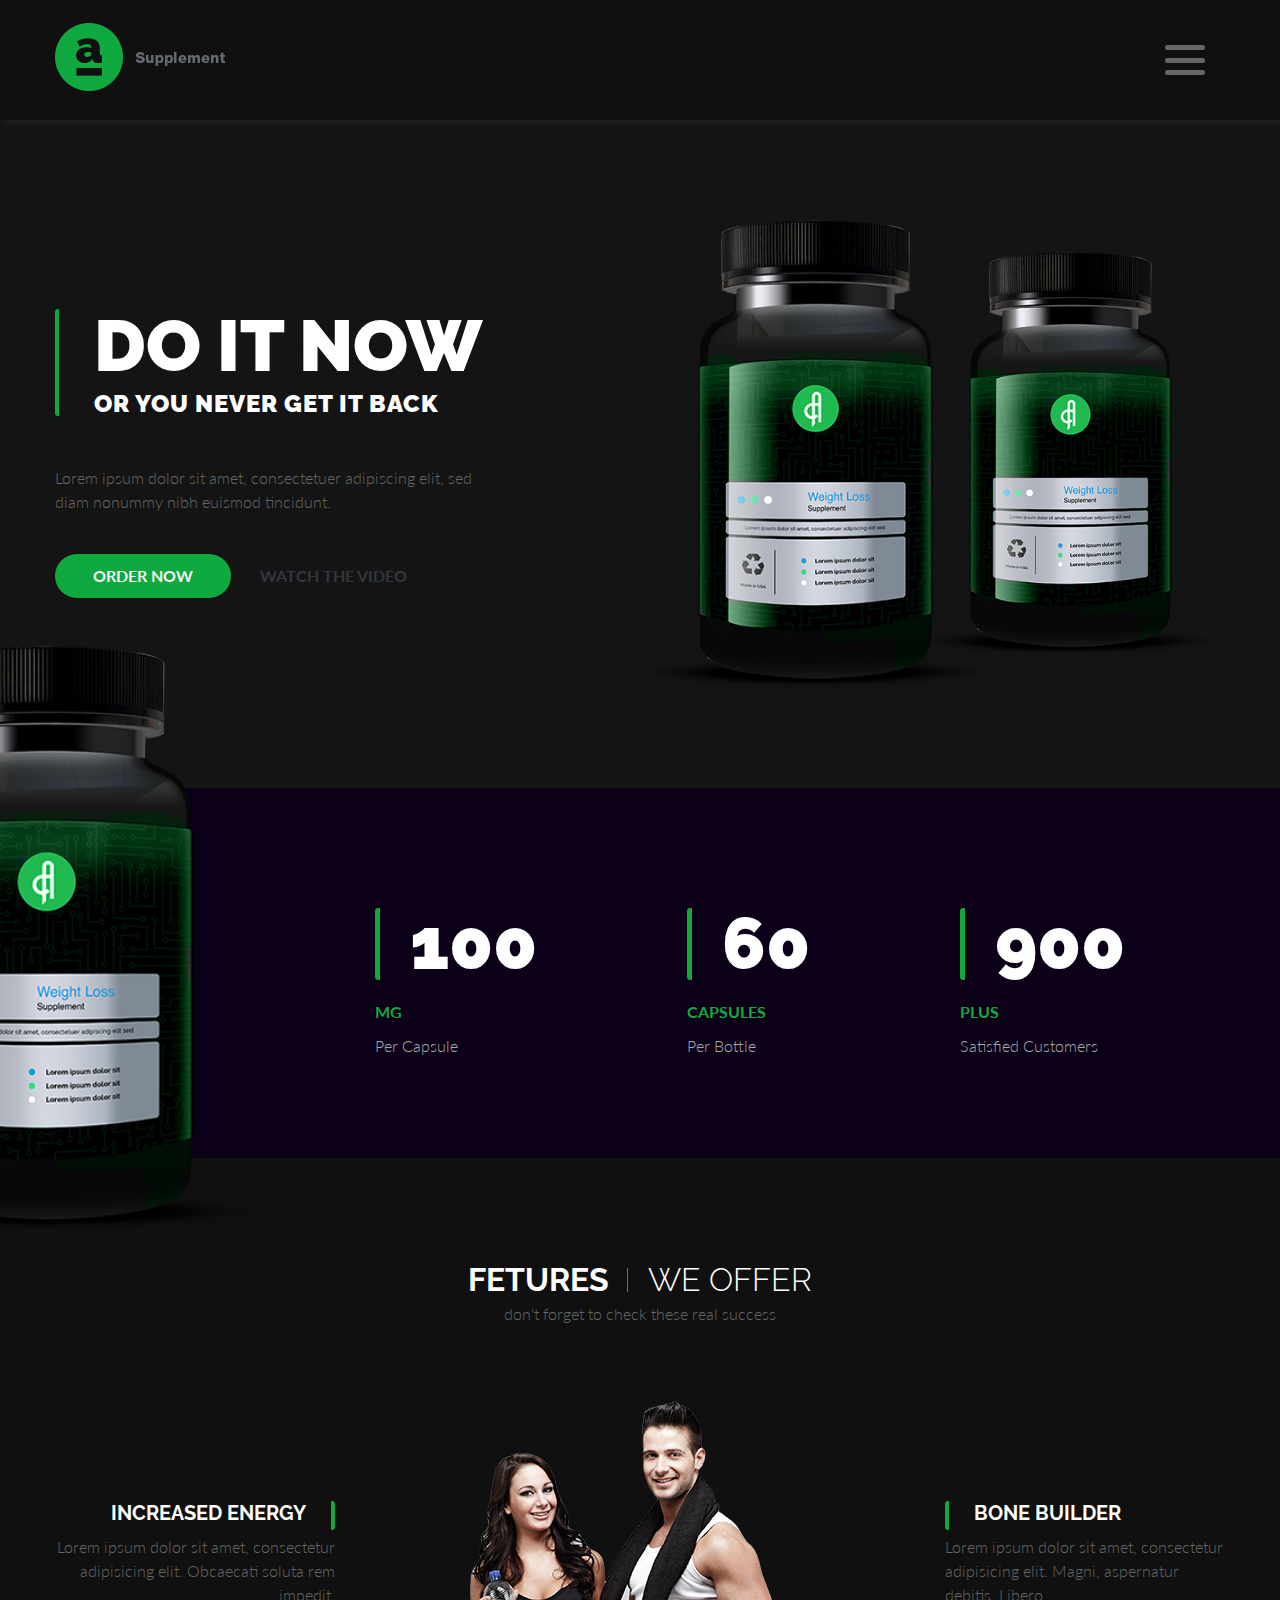
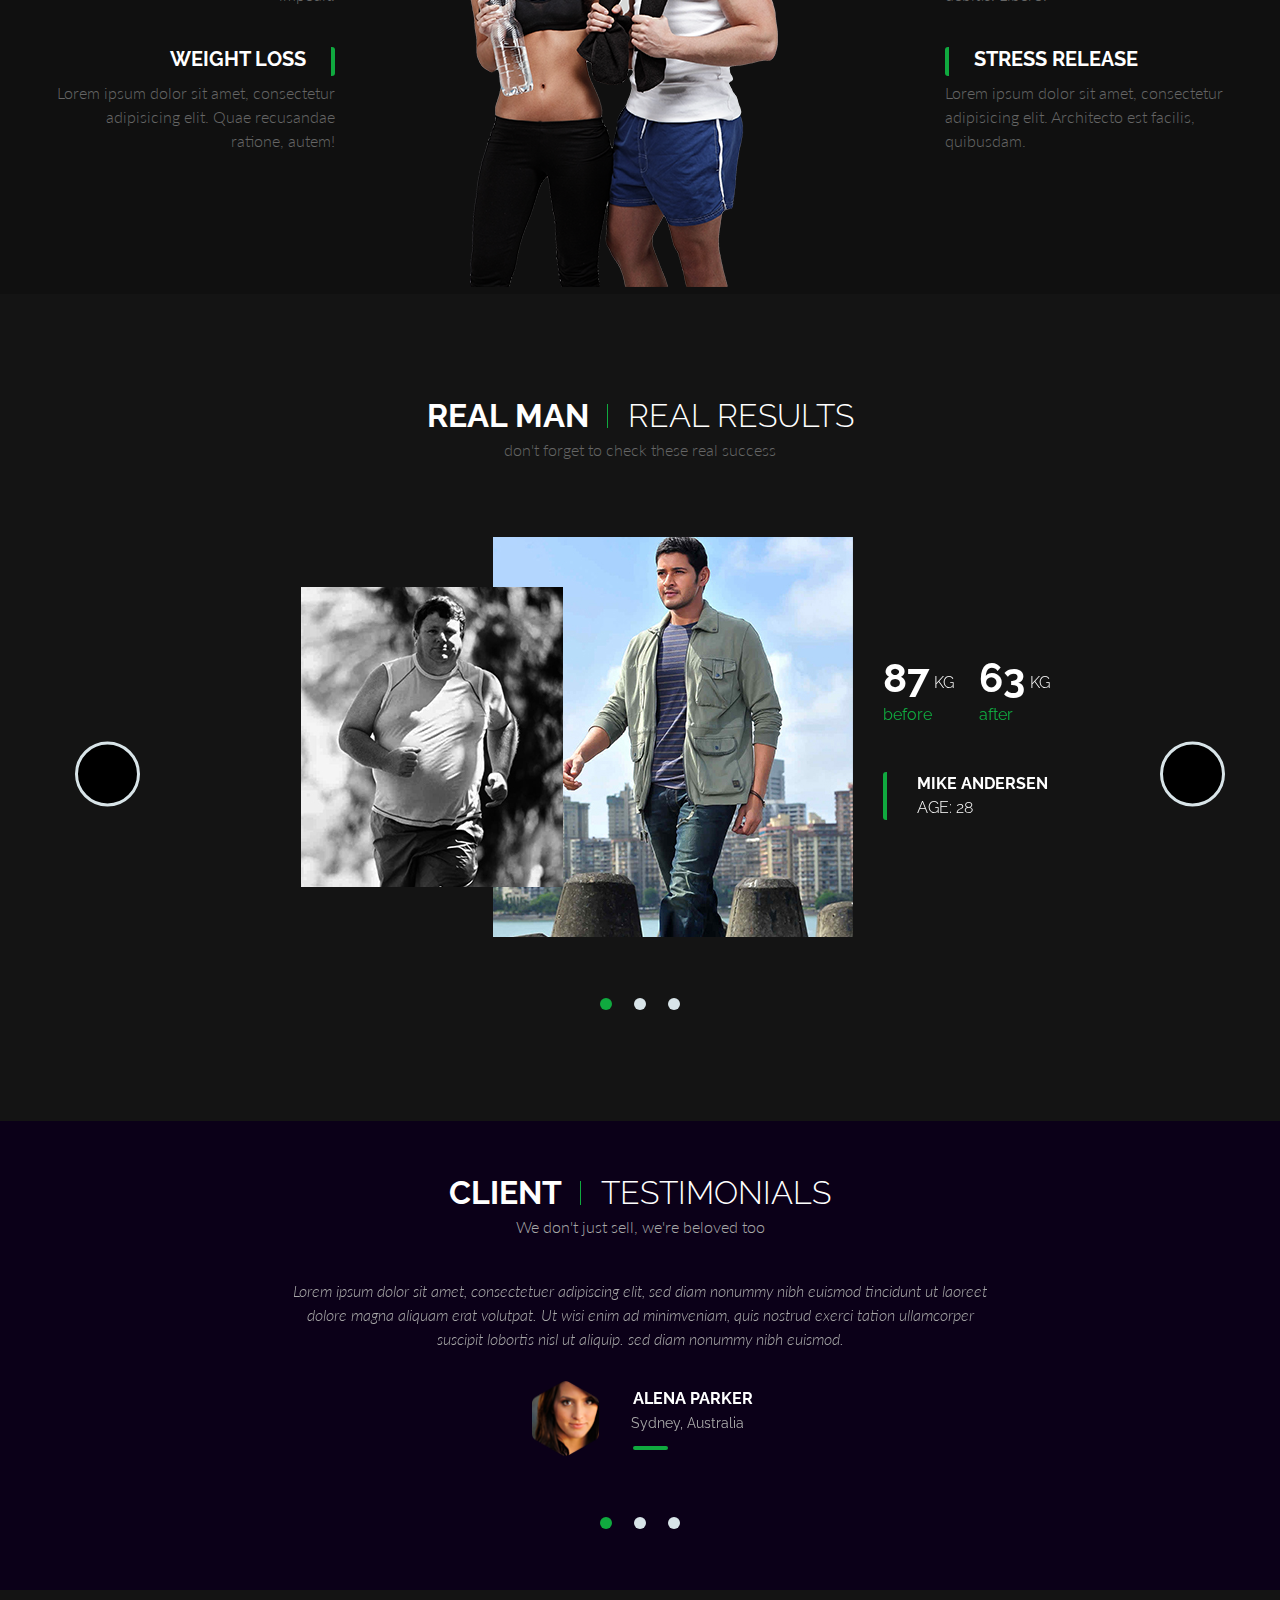
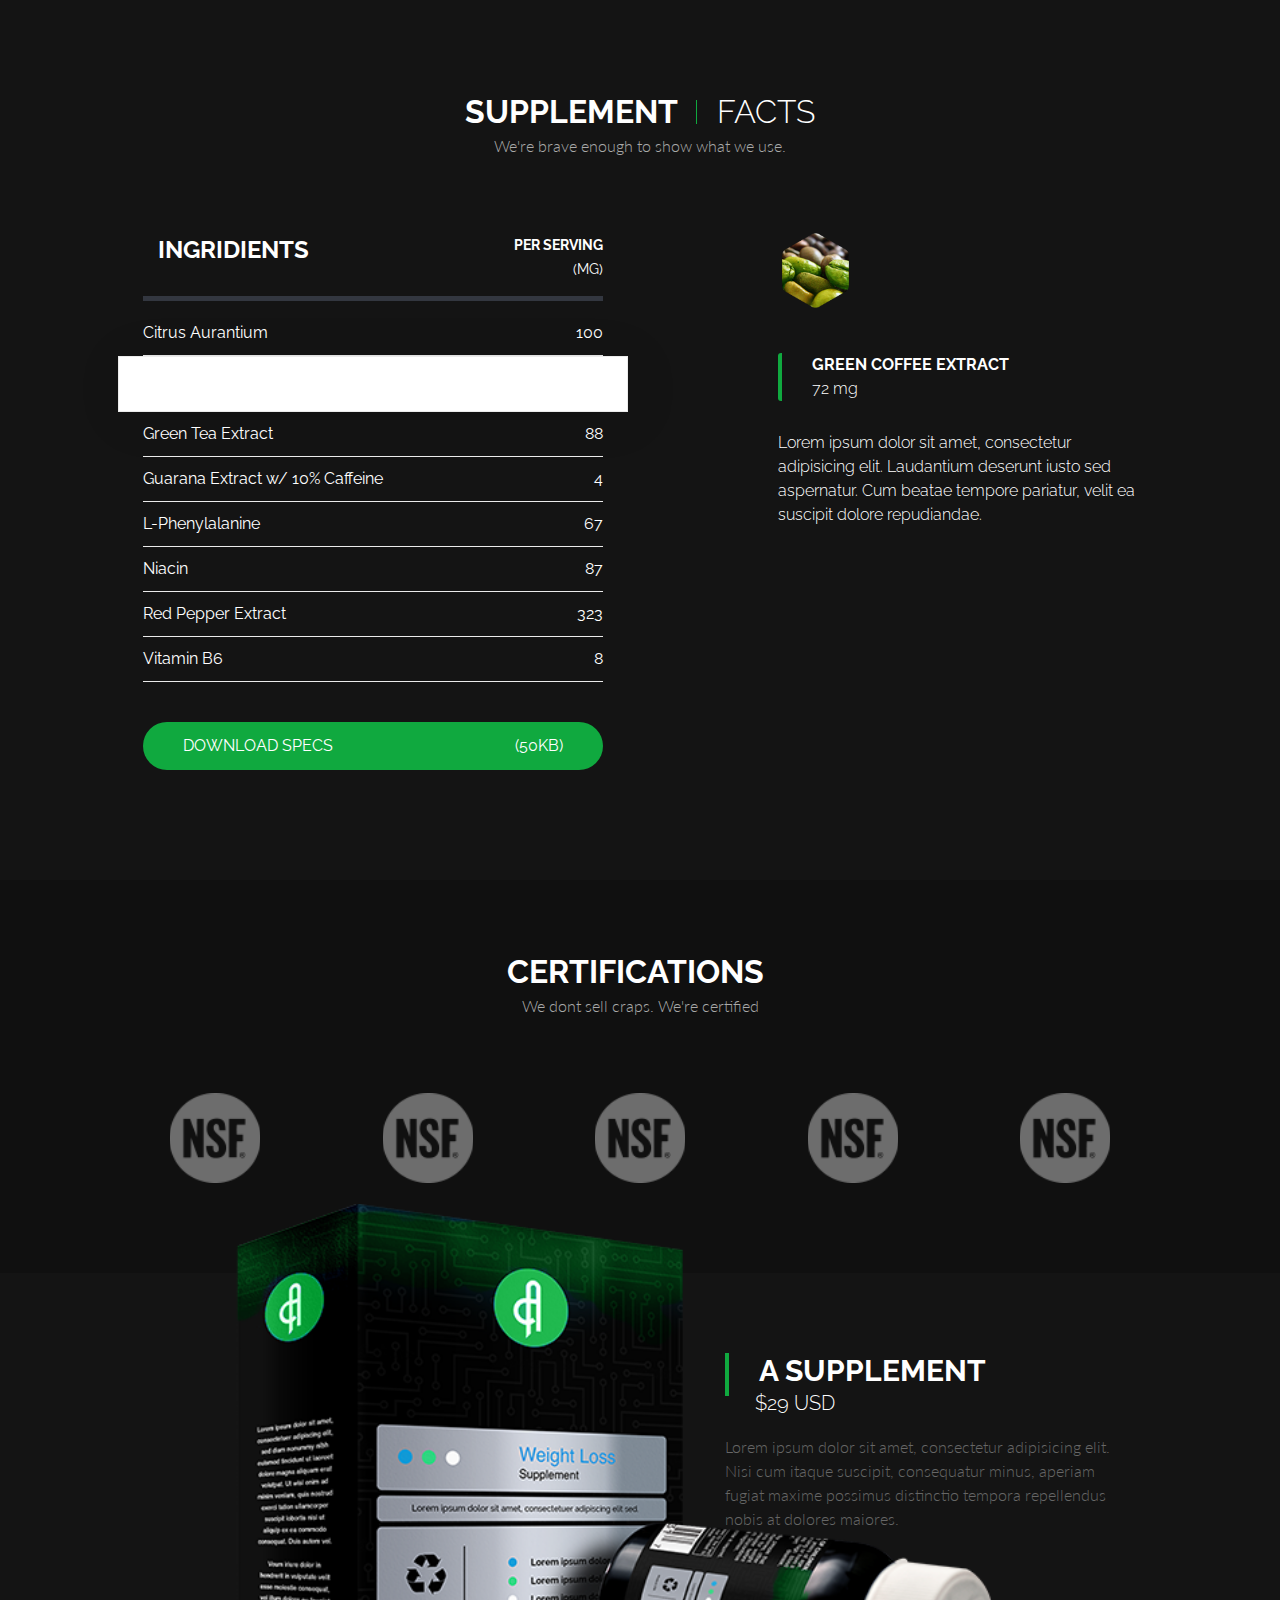
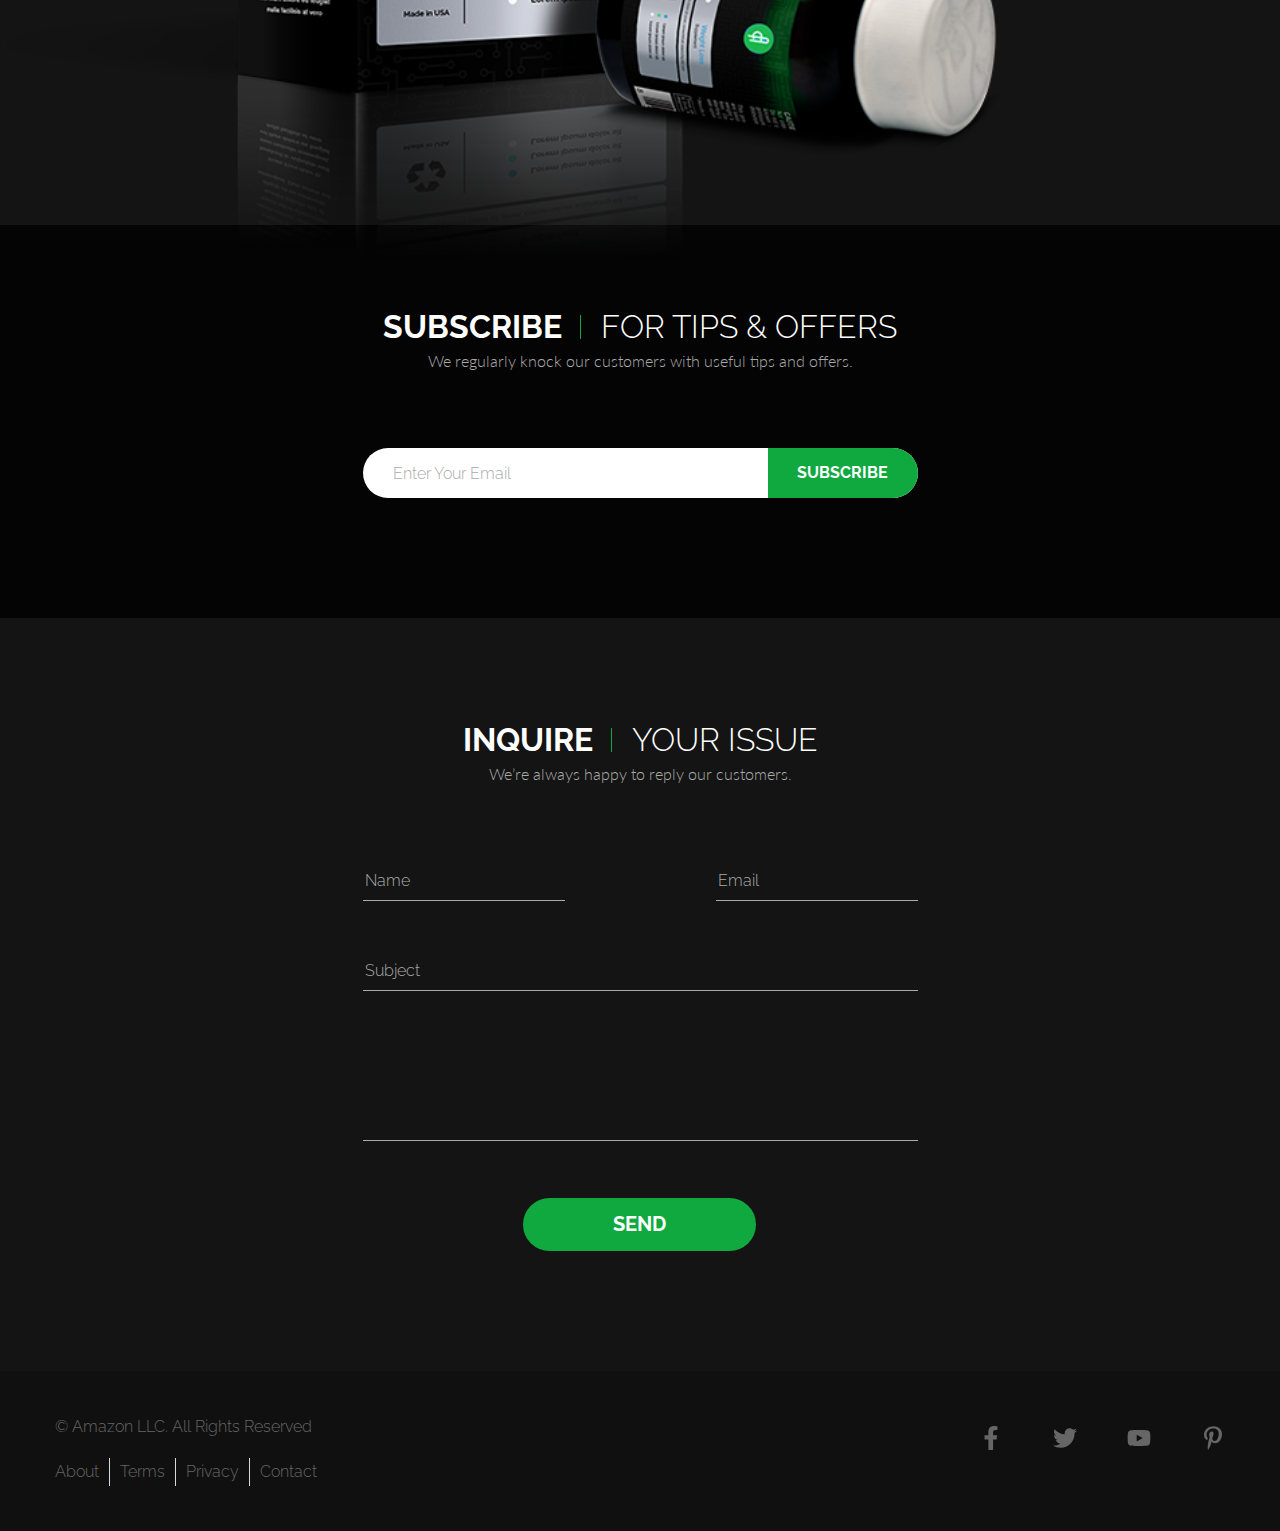
==== commit 9e1e72fe: "added images" ====
--- a/Black/app/index.html
+++ b/Black/app/index.html
@@ -5,7 +5,7 @@
   <meta name="viewport" content="width=device-width, initial-scale=1.0">
   <meta http-equiv="X-UA-Compatible" content="ie=edge">
   <title>Document</title>
-  <link rel="stylesheet" href="css/style.css">
+  <link rel="stylesheet" href="../../css/black-style.css">
   <link rel="stylesheet" href="css/slick.css">
 </head>
 <body>
--- a/css/black-style.css
+++ b/css/black-style.css
@@ -0,0 +1,2106 @@
+@import url("https://fonts.googleapis.com/css2?family=Raleway:wght@300;700;900&display=swap");
+@import url("https://fonts.googleapis.com/css2?family=Lato:wght@300;400;700&display=swap");
+/*! normalize.css v8.0.1 | MIT License | github.com/necolas/normalize.css */
+/* Document
+   ========================================================================== */
+/**
+ * 1. Correct the line height in all browsers.
+ * 2. Prevent adjustments of font size after orientation changes in iOS.
+ */
+html {
+  line-height: 1.15;
+  /* 1 */
+  -webkit-text-size-adjust: 100%;
+  /* 2 */
+}
+
+/* Sections
+   ========================================================================== */
+/**
+ * Remove the margin in all browsers.
+ */
+body {
+  margin: 0;
+}
+
+/**
+ * Render the `main` element consistently in IE.
+ */
+main {
+  display: block;
+}
+
+/**
+ * Correct the font size and margin on `h1` elements within `section` and
+ * `article` contexts in Chrome, Firefox, and Safari.
+ */
+h1 {
+  font-size: 2em;
+  margin: 0.67em 0;
+}
+
+/* Grouping content
+   ========================================================================== */
+/**
+ * 1. Add the correct box sizing in Firefox.
+ * 2. Show the overflow in Edge and IE.
+ */
+hr {
+  -webkit-box-sizing: content-box;
+          box-sizing: content-box;
+  /* 1 */
+  height: 0;
+  /* 1 */
+  overflow: visible;
+  /* 2 */
+}
+
+/**
+ * 1. Correct the inheritance and scaling of font size in all browsers.
+ * 2. Correct the odd `em` font sizing in all browsers.
+ */
+pre {
+  font-family: monospace, monospace;
+  /* 1 */
+  font-size: 1em;
+  /* 2 */
+}
+
+/* Text-level semantics
+   ========================================================================== */
+/**
+ * Remove the gray background on active links in IE 10.
+ */
+a {
+  background-color: transparent;
+}
+
+/**
+ * 1. Remove the bottom border in Chrome 57-
+ * 2. Add the correct text decoration in Chrome, Edge, IE, Opera, and Safari.
+ */
+abbr[title] {
+  border-bottom: none;
+  /* 1 */
+  text-decoration: underline;
+  /* 2 */
+  -webkit-text-decoration: underline dotted;
+          text-decoration: underline dotted;
+  /* 2 */
+}
+
+/**
+ * Add the correct font weight in Chrome, Edge, and Safari.
+ */
+b,
+strong {
+  font-weight: bolder;
+}
+
+/**
+ * 1. Correct the inheritance and scaling of font size in all browsers.
+ * 2. Correct the odd `em` font sizing in all browsers.
+ */
+code,
+kbd,
+samp {
+  font-family: monospace, monospace;
+  /* 1 */
+  font-size: 1em;
+  /* 2 */
+}
+
+/**
+ * Add the correct font size in all browsers.
+ */
+small {
+  font-size: 80%;
+}
+
+/**
+ * Prevent `sub` and `sup` elements from affecting the line height in
+ * all browsers.
+ */
+sub,
+sup {
+  font-size: 75%;
+  line-height: 0;
+  position: relative;
+  vertical-align: baseline;
+}
+
+sub {
+  bottom: -0.25em;
+}
+
+sup {
+  top: -0.5em;
+}
+
+/* Embedded content
+   ========================================================================== */
+/**
+ * Remove the border on images inside links in IE 10.
+ */
+img {
+  border-style: none;
+}
+
+/* Forms
+   ========================================================================== */
+/**
+ * 1. Change the font styles in all browsers.
+ * 2. Remove the margin in Firefox and Safari.
+ */
+button,
+input,
+optgroup,
+select,
+textarea {
+  font-family: inherit;
+  /* 1 */
+  font-size: 100%;
+  /* 1 */
+  line-height: 1.15;
+  /* 1 */
+  margin: 0;
+  /* 2 */
+}
+
+/**
+ * Show the overflow in IE.
+ * 1. Show the overflow in Edge.
+ */
+button,
+input {
+  /* 1 */
+  overflow: visible;
+}
+
+/**
+ * Remove the inheritance of text transform in Edge, Firefox, and IE.
+ * 1. Remove the inheritance of text transform in Firefox.
+ */
+button,
+select {
+  /* 1 */
+  text-transform: none;
+}
+
+/**
+ * Correct the inability to style clickable types in iOS and Safari.
+ */
+button,
+[type="button"],
+[type="reset"],
+[type="submit"] {
+  -webkit-appearance: button;
+}
+
+/**
+ * Remove the inner border and padding in Firefox.
+ */
+button::-moz-focus-inner,
+[type="button"]::-moz-focus-inner,
+[type="reset"]::-moz-focus-inner,
+[type="submit"]::-moz-focus-inner {
+  border-style: none;
+  padding: 0;
+}
+
+/**
+ * Restore the focus styles unset by the previous rule.
+ */
+button:-moz-focusring,
+[type="button"]:-moz-focusring,
+[type="reset"]:-moz-focusring,
+[type="submit"]:-moz-focusring {
+  outline: 1px dotted ButtonText;
+}
+
+/**
+ * Correct the padding in Firefox.
+ */
+fieldset {
+  padding: 0.35em 0.75em 0.625em;
+}
+
+/**
+ * 1. Correct the text wrapping in Edge and IE.
+ * 2. Correct the color inheritance from `fieldset` elements in IE.
+ * 3. Remove the padding so developers are not caught out when they zero out
+ *    `fieldset` elements in all browsers.
+ */
+legend {
+  -webkit-box-sizing: border-box;
+          box-sizing: border-box;
+  /* 1 */
+  color: inherit;
+  /* 2 */
+  display: table;
+  /* 1 */
+  max-width: 100%;
+  /* 1 */
+  padding: 0;
+  /* 3 */
+  white-space: normal;
+  /* 1 */
+}
+
+/**
+ * Add the correct vertical alignment in Chrome, Firefox, and Opera.
+ */
+progress {
+  vertical-align: baseline;
+}
+
+/**
+ * Remove the default vertical scrollbar in IE 10+.
+ */
+textarea {
+  overflow: auto;
+}
+
+/**
+ * 1. Add the correct box sizing in IE 10.
+ * 2. Remove the padding in IE 10.
+ */
+[type="checkbox"],
+[type="radio"] {
+  -webkit-box-sizing: border-box;
+          box-sizing: border-box;
+  /* 1 */
+  padding: 0;
+  /* 2 */
+}
+
+/**
+ * Correct the cursor style of increment and decrement buttons in Chrome.
+ */
+[type="number"]::-webkit-inner-spin-button,
+[type="number"]::-webkit-outer-spin-button {
+  height: auto;
+}
+
+/**
+ * 1. Correct the odd appearance in Chrome and Safari.
+ * 2. Correct the outline style in Safari.
+ */
+[type="search"] {
+  -webkit-appearance: textfield;
+  /* 1 */
+  outline-offset: -2px;
+  /* 2 */
+}
+
+/**
+ * Remove the inner padding in Chrome and Safari on macOS.
+ */
+[type="search"]::-webkit-search-decoration {
+  -webkit-appearance: none;
+}
+
+/**
+ * 1. Correct the inability to style clickable types in iOS and Safari.
+ * 2. Change font properties to `inherit` in Safari.
+ */
+::-webkit-file-upload-button {
+  -webkit-appearance: button;
+  /* 1 */
+  font: inherit;
+  /* 2 */
+}
+
+/* Interactive
+   ========================================================================== */
+/*
+ * Add the correct display in Edge, IE 10+, and Firefox.
+ */
+details {
+  display: block;
+}
+
+/*
+ * Add the correct display in all browsers.
+ */
+summary {
+  display: list-item;
+}
+
+/* Misc
+   ========================================================================== */
+/**
+ * Add the correct display in IE 10+.
+ */
+template {
+  display: none;
+}
+
+/**
+ * Add the correct display in IE 10.
+ */
+[hidden] {
+  display: none;
+}
+
+/* Slider */
+.slick-slider {
+  position: relative;
+  display: block;
+  -webkit-box-sizing: border-box;
+          box-sizing: border-box;
+  -webkit-user-select: none;
+  -moz-user-select: none;
+  -ms-user-select: none;
+  user-select: none;
+  -webkit-touch-callout: none;
+  -khtml-user-select: none;
+  -ms-touch-action: pan-y;
+  touch-action: pan-y;
+  -webkit-tap-highlight-color: transparent;
+}
+
+.slick-list {
+  position: relative;
+  display: block;
+  overflow: hidden;
+  margin: 0;
+  padding: 0;
+}
+
+.slick-list:focus {
+  outline: none;
+}
+
+.slick-list.dragging {
+  cursor: pointer;
+  cursor: hand;
+}
+
+.slick-slider .slick-track,
+.slick-slider .slick-list {
+  -webkit-transform: translate3d(0, 0, 0);
+  transform: translate3d(0, 0, 0);
+}
+
+.slick-track {
+  position: relative;
+  top: 0;
+  left: 0;
+  display: block;
+  margin-left: auto;
+  margin-right: auto;
+}
+
+.slick-track:before,
+.slick-track:after {
+  display: table;
+  content: '';
+}
+
+.slick-track:after {
+  clear: both;
+}
+
+.slick-loading .slick-track {
+  visibility: hidden;
+}
+
+.slick-slide {
+  display: none;
+  float: left;
+  min-height: 1px;
+}
+
+[dir='rtl'] .slick-slide {
+  float: right;
+}
+
+.slick-slide img {
+  display: block;
+}
+
+.slick-slide.slick-loading img {
+  display: none;
+}
+
+.slick-slide.dragging img {
+  pointer-events: none;
+}
+
+.slick-initialized .slick-slide {
+  display: block;
+}
+
+.slick-loading .slick-slide {
+  visibility: hidden;
+}
+
+.slick-vertical .slick-slide {
+  display: block;
+  height: auto;
+  border: 1px solid transparent;
+}
+
+.slick-arrow.slick-hidden {
+  display: none;
+}
+
+.top__title-sup, .count__col-title {
+  font-size: 72px;
+  line-height: 72px;
+  font-weight: 900;
+  text-transform: uppercase;
+}
+
+.top__btn, .count__col-type {
+  font-family: "Lato";
+  text-transform: uppercase;
+  font-size: 16px;
+  font-weight: 700;
+}
+
+.title__subtitle, .top__text, .count__col-info, .fetures__col-text, .client__item-text, .product__text {
+  font-size: 16px;
+  line-height: 24px;
+  color: #666666;
+  font-weight: 300;
+  font-family: "Lato";
+  margin-bottom: 40px;
+}
+
+.client__item-img, .facts__item-img {
+  height: 75px;
+  width: 75px;
+  background-size: contain;
+  background-position: center;
+  background-repeat: no-repeat;
+}
+
+html {
+  -webkit-box-sizing: border-box;
+          box-sizing: border-box;
+  scroll-behavior: smooth;
+}
+
+*,
+*::after,
+*::before {
+  -webkit-box-sizing: inherit;
+          box-sizing: inherit;
+}
+
+a {
+  display: inline-block;
+  text-decoration: none;
+  color: inherit;
+}
+
+h1,
+h2,
+h3,
+h4,
+h5,
+h6 {
+  margin: 0;
+  font-size: inherit;
+}
+
+p {
+  margin: 0;
+}
+
+ul, li {
+  margin: 0;
+  padding: 0;
+  list-style: none;
+}
+
+button {
+  border: none;
+  background-color: transparent;
+  cursor: pointer;
+  padding: 0;
+  margin: 0;
+  outline: none;
+}
+
+body {
+  font-family: "Raleway", Arial;
+  font-weight: 400;
+  font-size: 16px;
+  line-height: 24px;
+  color: #fff;
+  overflow-x: hidden;
+  background-color: #141414;
+}
+
+.container {
+  max-width: 1200px;
+  margin: 0 auto;
+  padding: 0 15px;
+}
+
+.container-fluid {
+  max-width: 100%;
+  margin: 0 auto;
+  padding: 0 30px;
+}
+
+.title {
+  color: #fff;
+  font-size: 32px;
+  text-align: center;
+  margin-bottom: 75px;
+}
+
+.title__main {
+  font-weight: 700;
+  display: inline-block;
+  margin-right: 10px;
+  text-transform: uppercase;
+}
+
+.title__secondary {
+  font-weight: 300;
+  padding-left: 20px;
+  border-left: 1px solid #10a93f;
+  display: inline-block;
+  text-transform: uppercase;
+}
+
+.title__subtitle {
+  margin-top: 10px;
+}
+
+@media (max-width: 560px) {
+  .title__main {
+    border-bottom: 2px solid #10a93f;
+    padding-bottom: 8px;
+    margin: 0;
+  }
+  .title__secondary {
+    display: block;
+    padding-left: 0;
+    border-left: none;
+    font-size: 24px;
+    margin-top: 8px;
+  }
+}
+
+.header {
+  margin-bottom: 130px;
+  position: fixed;
+  top: 0;
+  right: 0;
+  left: 0;
+  background-color: #101010;
+  -webkit-box-shadow: 2px 2px 10px rgba(255, 255, 255, 0.08);
+          box-shadow: 2px 2px 10px rgba(255, 255, 255, 0.08);
+  z-index: 1100;
+  color: #fff;
+}
+
+.header__inner {
+  display: -webkit-box;
+  display: -ms-flexbox;
+  display: flex;
+  -webkit-box-align: center;
+      -ms-flex-align: center;
+          align-items: center;
+  -webkit-box-pack: justify;
+      -ms-flex-pack: justify;
+          justify-content: space-between;
+  height: 120px;
+  position: relative;
+}
+
+.header__btn {
+  margin-right: 20px;
+  width: 40px;
+  height: 30px;
+  display: -webkit-box;
+  display: -ms-flexbox;
+  display: flex;
+  -webkit-box-orient: vertical;
+  -webkit-box-direction: normal;
+      -ms-flex-direction: column;
+          flex-direction: column;
+  -webkit-box-pack: justify;
+      -ms-flex-pack: justify;
+          justify-content: space-between;
+}
+
+.header__btn .header__btn-line.first,
+.header__btn .header__btn-line.last {
+  -webkit-transform: translateY(0) rotate(0);
+          transform: translateY(0) rotate(0);
+  -webkit-transition: all .3s;
+  transition: all .3s;
+}
+
+.header__btn.open .header__btn-line.center {
+  opacity: 0;
+}
+
+.header__btn.open .header__btn-line.first {
+  -webkit-transform: translateY(12px) rotate(135deg);
+          transform: translateY(12px) rotate(135deg);
+  -webkit-transition: all .3s;
+  transition: all .3s;
+}
+
+.header__btn.open .header__btn-line.last {
+  -webkit-transform: translateY(-12px) rotate(-135deg);
+          transform: translateY(-12px) rotate(-135deg);
+  -webkit-transition: all .3s;
+  transition: all .3s;
+}
+
+.header__btn-line {
+  height: 5px;
+  width: 100%;
+  border-radius: 3px;
+  background-color: #666;
+}
+
+.header__menu {
+  position: absolute;
+  right: 0;
+  left: 0;
+  top: 120px;
+  background-color: #101010;
+  color: #fff;
+  -webkit-box-shadow: 2px 2px 10px rgba(255, 255, 255, 0.08);
+          box-shadow: 2px 2px 10px rgba(255, 255, 255, 0.08);
+  text-transform: uppercase;
+  font-weight: 700;
+  font-size: 18px;
+  z-index: 1000;
+  /*border-radius: 10px;
+    border-top-left-radius: 0;
+    border-top-right-radius: 0; */
+  border-bottom: 4px solid #10a93f;
+  display: none;
+  margin: 0 -15px;
+}
+
+.header__menu-link {
+  padding: 15px 0;
+  background-color: #101010;
+  padding-left: 50px;
+  z-index: 1000;
+  display: block;
+}
+
+.header__menu-link + .header__menu-link {
+  border-top: 2px solid  #ebebeb;
+}
+
+.top {
+  margin-bottom: 100px;
+  margin-top: 220px;
+  overflow: hidden;
+}
+
+.top__inner {
+  display: -webkit-box;
+  display: -ms-flexbox;
+  display: flex;
+  -webkit-box-pack: justify;
+      -ms-flex-pack: justify;
+          justify-content: space-between;
+  -webkit-box-align: center;
+      -ms-flex-align: center;
+          align-items: center;
+}
+
+.top__content {
+  max-width: 435px;
+}
+
+.top__title {
+  padding-left: 35px;
+  border-left: 4px solid #10a93f;
+  border-radius: 3px;
+  padding-top: 1px;
+  margin-bottom: 50px;
+}
+
+.top__title-sup {
+  color: #fff;
+  margin-bottom: 10px;
+}
+
+.top__title-sub {
+  font-size: 24px;
+  letter-spacing: 1px;
+  line-height: 24px;
+  color: #fff;
+  font-weight: 900;
+  text-transform: uppercase;
+}
+
+.top__btn.active {
+  padding: 10px 38px;
+  line-height: 24px;
+  color: #f1f1f1;
+  border-radius: 35px;
+  background-color: #10a93f;
+}
+
+.top__btn.icon {
+  line-height: 30px;
+  color: #333740;
+  margin-left: 25px;
+  position: relative;
+  padding-right: 20px;
+}
+
+.top__btn.icon::after {
+  content: "";
+  position: absolute;
+  right: 0;
+  top: 50%;
+  -webkit-transform: translateY(-50%);
+          transform: translateY(-50%);
+  background-image: url("../images/icons/play-circle.svg");
+  width: 15px;
+  height: 15px;
+  background-repeat: no-repeat;
+  background-size: cover;
+  background-position: center;
+}
+
+.top__img {
+  display: -webkit-box;
+  display: -ms-flexbox;
+  display: flex;
+  -webkit-box-align: center;
+      -ms-flex-align: center;
+          align-items: center;
+}
+
+.top__img img {
+  background-repeat: no-repeat;
+  background-size: cover;
+  background-position: center;
+  display: inline-block;
+}
+
+.top__img-main {
+  width: 360px;
+  margin-right: -30px;
+}
+
+.top__img-after {
+  width: 310px;
+  margin-left: -50px;
+}
+
+.count {
+  background-color: #0b0018;
+  padding: 120px 0;
+  padding-bottom: 100px;
+}
+
+.count__inner {
+  position: relative;
+}
+
+.count__list {
+  display: -webkit-box;
+  display: -ms-flexbox;
+  display: flex;
+  -webkit-box-pack: justify;
+      -ms-flex-pack: justify;
+          justify-content: space-between;
+  max-width: 750px;
+  justify-content: space-between;
+  margin-left: auto;
+  margin-right: 100px;
+}
+
+.count__col-title {
+  color: #fff;
+  padding-left: 30px;
+  border-left: 5px solid #10a93f;
+  border-radius: 3px;
+  margin-bottom: 20px;
+}
+
+.count__col-type {
+  color: #10a93f;
+  margin-bottom: 10px;
+}
+
+.count__col-info {
+  color: #a9a9a9;
+  margin-bottom: 0;
+}
+
+.count__img {
+  position: absolute;
+  left: -20%;
+  bottom: -180px;
+}
+
+.count__img img {
+  width: 450px;
+}
+
+.fetures {
+  padding-top: 110px;
+  background-color: #101010;
+  margin-bottom: 110px;
+}
+
+.fetures__inner {
+  display: -webkit-box;
+  display: -ms-flexbox;
+  display: flex;
+  -webkit-box-pack: justify;
+      -ms-flex-pack: justify;
+          justify-content: space-between;
+  -webkit-box-align: center;
+      -ms-flex-align: center;
+          align-items: center;
+}
+
+.fetures__col {
+  width: 280px;
+}
+
+.fetures__col-title {
+  font-size: 20px;
+  line-height: 24px;
+  color: #fff;
+  font-weight: 700;
+  text-align: right;
+  padding-right: 25px;
+  padding-bottom: 5px;
+  border-right: 4px solid #10a93f;
+  border-radius: 3px;
+  text-transform: uppercase;
+  margin-bottom: 5px;
+}
+
+.fetures__col-text {
+  text-align: right;
+}
+
+.fetures__col.right .fetures__col-title {
+  text-align: left;
+  padding-right: 0;
+  padding-left: 25px;
+  border-left: 4px solid #10a93f;
+  border-right: none;
+}
+
+.fetures__col.right .fetures__col-text {
+  text-align: left;
+}
+
+.fetures__col.img {
+  width: 370px;
+  display: block;
+  margin-right: -30px;
+}
+
+.slider {
+  margin-bottom: 110px;
+}
+
+.slider__inner {
+  padding: 0 20px;
+}
+
+.slider__item {
+  position: relative;
+  display: -webkit-box;
+  display: -ms-flexbox;
+  display: flex;
+  -webkit-box-align: center;
+      -ms-flex-align: center;
+          align-items: center;
+  -ms-flex-wrap: wrap;
+      flex-wrap: wrap;
+  padding-left: 20%;
+}
+
+.slider__item-content {
+  display: -webkit-box;
+  display: -ms-flexbox;
+  display: flex;
+  -ms-flex-wrap: wrap;
+      flex-wrap: wrap;
+  max-width: 250px;
+}
+
+.slider__item-images {
+  display: -webkit-box;
+  display: -ms-flexbox;
+  display: flex;
+  -webkit-box-align: center;
+      -ms-flex-align: center;
+          align-items: center;
+  margin-right: 30px;
+}
+
+.slider__item-imgbefore {
+  margin-right: -70px;
+  z-index: 10;
+}
+
+.slider__item-after {
+  margin-left: 30px;
+}
+
+.slider__item-beforetitle, .slider__item-aftertitle {
+  padding-right: 20px;
+  position: relative;
+}
+
+.slider__item-beforetitle::after, .slider__item-aftertitle::after {
+  content: 'KG';
+  position: absolute;
+  right: -5px;
+  bottom: -5px;
+  font-size: 16px;
+  color: #fff;
+  font-weight: 300;
+}
+
+.slider__box {
+  padding-left: 30px;
+  border-left: 4px solid #10a93f;
+  border-radius: 3px;
+  margin-top: 45px;
+}
+
+.slider__box-title {
+  font-weight: 700;
+  text-transform: uppercase;
+}
+
+.slider__box-text {
+  font-weight: 300;
+}
+
+.slider-title {
+  font-size: 40px;
+  line-height: 50px;
+  font-weight: 700;
+}
+
+.slider-subtitle {
+  font-size: 16px;
+  color: #10a93f;
+}
+
+.slider .slick-prev,
+.slider .slick-next {
+  width: 65px;
+  height: 65px;
+  border: 3px solid #d8e4e8;
+  border-radius: 50%;
+  font-size: 0;
+  position: absolute;
+  top: 50%;
+  -webkit-transform: translateY(-50%);
+          transform: translateY(-50%);
+  background-color: #000;
+  z-index: 100;
+}
+
+.slider .slick-prev::before,
+.slider .slick-next::before {
+  content: "";
+  background-image: url("../images/icons/arrow-left.svg");
+  background-size: cover;
+  background-position: center;
+  width: 24px;
+  height: 24px;
+  position: absolute;
+  left: 50%;
+  top: 50%;
+  -webkit-transform: translate(-50%, -50%);
+          transform: translate(-50%, -50%);
+}
+
+.slider .slick-next {
+  right: 0;
+}
+
+.slider .slick-next::before {
+  background-image: url("../images/icons/arrow-right.svg");
+  right: 50%;
+  top: 50%;
+  -webkit-transform: translate(-50%, -50%);
+          transform: translate(-50%, -50%);
+}
+
+.slider .slick-slide {
+  outline: none;
+}
+
+.slick-dots {
+  display: -webkit-box;
+  display: -ms-flexbox;
+  display: flex;
+  -webkit-box-pack: center;
+      -ms-flex-pack: center;
+          justify-content: center;
+  margin-top: 50px;
+}
+
+.slick-dots li + li {
+  margin-left: 22px;
+}
+
+.slick-dots button {
+  font-size: 0;
+  width: 12px;
+  height: 12px;
+  border-radius: 50%;
+  background-color: #d8e4e8;
+}
+
+.slick-dots .slick-active button {
+  background-color: #10a93f;
+}
+
+.client {
+  background-color: #0b0018;
+  padding: 60px 0;
+  margin-bottom: 110px;
+}
+
+.client .title {
+  color: #fff;
+  margin-bottom: 0;
+}
+
+.client__subtitle {
+  color: #a9a9a9;
+}
+
+.client__item {
+  text-align: center;
+}
+
+.client__item-text {
+  max-width: 700px;
+  margin: 0 auto;
+  font-style: italic;
+  color: #a9a9a9;
+  margin-bottom: 30px;
+}
+
+.client__item-user {
+  color: #fff;
+  display: -webkit-box;
+  display: -ms-flexbox;
+  display: flex;
+  -webkit-box-align: center;
+      -ms-flex-align: center;
+          align-items: center;
+  -webkit-box-pack: center;
+      -ms-flex-pack: center;
+          justify-content: center;
+}
+
+.client__item-img {
+  margin-right: 30px;
+}
+
+.client__item-name {
+  font-weight: 700;
+  text-transform: uppercase;
+}
+
+.client__item-place {
+  font-size: 14px;
+  color: #a9a9a9;
+  padding-bottom: 15px;
+  position: relative;
+  margin-left: -10px;
+}
+
+.client__item-place::before {
+  content: "";
+  position: absolute;
+  bottom: 0;
+  left: 10px;
+  width: 35px;
+  height: 4px;
+  background-color: #10a93f;
+  border-radius: 3px;
+}
+
+.facts {
+  margin-bottom: 110px;
+}
+
+.facts__inner {
+  display: -webkit-box;
+  display: -ms-flexbox;
+  display: flex;
+  -ms-flex-pack: distribute;
+      justify-content: space-around;
+}
+
+.facts__list-item {
+  padding: 10px 0;
+  display: -webkit-box;
+  display: -ms-flexbox;
+  display: flex;
+  -webkit-box-pack: justify;
+      -ms-flex-pack: justify;
+          justify-content: space-between;
+  border-bottom: 1px solid  #ebebeb;
+  -webkit-transition: all .3s;
+  transition: all .3s;
+}
+
+.facts__list-item.open {
+  margin: 0 -25px;
+  background-color: #fff;
+  padding: 15px 25px;
+  border: 1px solid  #ebebeb;
+  -webkit-box-shadow: 5px 5px 50px rgba(0, 0, 0, 0.1);
+          box-shadow: 5px 5px 50px rgba(0, 0, 0, 0.1);
+}
+
+.facts__table {
+  max-width: 460px;
+  width: 100%;
+}
+
+.facts__table-top {
+  padding-bottom: 15px;
+  border-bottom: 5px solid  #333740;
+  display: -webkit-box;
+  display: -ms-flexbox;
+  display: flex;
+  -webkit-box-pack: justify;
+      -ms-flex-pack: justify;
+          justify-content: space-between;
+  margin-bottom: 10px;
+  text-transform: uppercase;
+}
+
+.facts__table-ing {
+  font-weight: 700;
+  font-size: 24px;
+  margin-top: 5px;
+  padding-left: 15px;
+}
+
+.facts__table-per {
+  font-weight: 700;
+  font-size: 14px;
+}
+
+.facts__table-per span {
+  font-weight: 400;
+  display: block;
+  font-size: 14px;
+  text-align: right;
+}
+
+.facts__table-btn {
+  width: 100%;
+  display: -webkit-box;
+  display: -ms-flexbox;
+  display: flex;
+  -webkit-box-pack: justify;
+      -ms-flex-pack: justify;
+          justify-content: space-between;
+  background-color: #10a93f;
+  color: #fff;
+  text-transform: uppercase;
+  padding: 15px 40px;
+  border-radius: 30px;
+  margin-top: 40px;
+}
+
+.facts__table-arrow {
+  display: none;
+}
+
+.facts__item {
+  display: none;
+  max-width: 360px;
+  width: 100%;
+  opacity: 0;
+}
+
+.facts__item-text {
+  margin-top: 30px;
+  font-weight: 300;
+}
+
+.facts__item.open {
+  display: block;
+  opacity: 1;
+}
+
+.certification {
+  padding: 80px 0 90px;
+  background-color: #101010;
+}
+
+.certification__inner {
+  max-width: 940px;
+  margin: 0 auto;
+  display: -webkit-box;
+  display: -ms-flexbox;
+  display: flex;
+  -webkit-box-pack: justify;
+      -ms-flex-pack: justify;
+          justify-content: space-between;
+}
+
+.certification__item {
+  width: 90px;
+  height: 90px;
+  background-size: cover;
+  background-repeat: no-repeat;
+  background-position: center;
+}
+
+.product {
+  position: relative;
+  margin-bottom: 210px;
+}
+
+.product__img {
+  width: 1000px;
+  height: 860px;
+  background-size: contain;
+  background-repeat: no-repeat;
+  background-position: center;
+  position: absolute;
+  left: 0;
+  top: -50%;
+}
+
+.product__item {
+  margin-left: auto;
+  max-width: 400px;
+  margin-right: 100px;
+  padding-top: 80px;
+}
+
+.product__head {
+  margin-bottom: 20px;
+  text-transform: uppercase;
+}
+
+.product__title {
+  font-size: 30px;
+  line-height: 35px;
+  font-weight: 700;
+  padding-left: 30px;
+  border-left: 4px solid #10a93f;
+  padding-bottom: 8px;
+}
+
+.product__subtitle {
+  font-size: 20px;
+  line-height: 24px;
+  font-weight: 300;
+  padding-left: 30px;
+  margin-top: -5px;
+}
+
+.sub {
+  padding: 90px 0 120px;
+  background-color: #040404;
+  margin-bottom: 110px;
+}
+
+.sub .title {
+  color: #fff;
+}
+
+.sub__inner {
+  max-width: 555px;
+  margin: 0 auto;
+}
+
+.sub__box {
+  width: 100%;
+  position: relative;
+}
+
+.sub__btn {
+  font-size: 16px;
+  line-height: 24px;
+  color: #ffffff;
+  font-weight: 700;
+  text-transform: uppercase;
+  width: 150px;
+  height: 50px;
+  border-radius: 40px;
+  background-color: #10a93f;
+  border-bottom-left-radius: 0;
+  border-top-left-radius: 0;
+  position: absolute;
+  right: 0;
+}
+
+.sub__input {
+  width: 100%;
+  height: 50px;
+  background-color: #fff;
+  border-radius: 40px;
+  padding-left: 30px;
+  border: none;
+  padding-right: 170px;
+  outline: none;
+}
+
+.sub__input::-webkit-input-placeholder {
+  font-size: 16px;
+  line-height: 24px;
+  color: #ababab;
+  font-weight: 300;
+}
+
+.sub__input:-ms-input-placeholder {
+  font-size: 16px;
+  line-height: 24px;
+  color: #ababab;
+  font-weight: 300;
+}
+
+.sub__input::-ms-input-placeholder {
+  font-size: 16px;
+  line-height: 24px;
+  color: #ababab;
+  font-weight: 300;
+}
+
+.sub__input::placeholder {
+  font-size: 16px;
+  line-height: 24px;
+  color: #ababab;
+  font-weight: 300;
+}
+
+.question {
+  margin-bottom: 120px;
+}
+
+.question textarea {
+  width: 100%;
+  height: 100px;
+}
+
+.question input,
+.question textarea {
+  margin-bottom: 50px;
+  border: none;
+  border-bottom: 1px solid #ababab;
+  resize: none;
+  outline: none;
+  min-height: 40px;
+  color: #fff;
+  font-size: 16px;
+  font-weight: 500;
+  background-color: transparent;
+}
+
+.question input::-webkit-input-placeholder,
+.question textarea::-webkit-input-placeholder {
+  font-size: 16px;
+  line-height: 24px;
+  color: #ababab;
+  font-weight: 300;
+  padding-bottom: 5px;
+}
+
+.question input:-ms-input-placeholder,
+.question textarea:-ms-input-placeholder {
+  font-size: 16px;
+  line-height: 24px;
+  color: #ababab;
+  font-weight: 300;
+  padding-bottom: 5px;
+}
+
+.question input::-ms-input-placeholder,
+.question textarea::-ms-input-placeholder {
+  font-size: 16px;
+  line-height: 24px;
+  color: #ababab;
+  font-weight: 300;
+  padding-bottom: 5px;
+}
+
+.question input::placeholder,
+.question textarea::placeholder {
+  font-size: 16px;
+  line-height: 24px;
+  color: #ababab;
+  font-weight: 300;
+  padding-bottom: 5px;
+}
+
+.question__inner {
+  max-width: 555px;
+  margin: 0 auto;
+}
+
+.question__form {
+  width: 100%;
+}
+
+.question__form-box {
+  display: -webkit-box;
+  display: -ms-flexbox;
+  display: flex;
+  -webkit-box-pack: justify;
+      -ms-flex-pack: justify;
+          justify-content: space-between;
+}
+
+.question__form-box input {
+  max-width: 260px;
+}
+
+.question__form-subj {
+  width: 100%;
+}
+
+.question__form-btn {
+  padding: 15px 90px;
+  border-radius: 40px;
+  background-color: #10a93f;
+  font-size: 20px;
+  text-transform: uppercase;
+  color: #fff;
+  font-weight: 700;
+  margin-left: 160px;
+}
+
+.question__form-namebox {
+  padding-right: 20px;
+}
+
+.footer {
+  padding: 45px 0;
+  background-color: #101010;
+  font-size: 16px;
+  line-height: 22px;
+  color: #666666;
+  font-weight: 300;
+  margin-top: 100px;
+}
+
+.footer__inner {
+  display: -webkit-box;
+  display: -ms-flexbox;
+  display: flex;
+  -webkit-box-pack: justify;
+      -ms-flex-pack: justify;
+          justify-content: space-between;
+  -webkit-box-align: center;
+      -ms-flex-align: center;
+          align-items: center;
+}
+
+.footer__copy {
+  margin-bottom: 20px;
+}
+
+.footer__links {
+  display: -webkit-box;
+  display: -ms-flexbox;
+  display: flex;
+}
+
+.footer__links li {
+  padding: 3px 0;
+}
+
+.footer__links li + li {
+  padding: 3px 0;
+  padding-left: 10px;
+  border-left: 1px solid  #d9d9d9;
+  margin-left: 10px;
+}
+
+.footer__social {
+  display: -webkit-box;
+  display: -ms-flexbox;
+  display: flex;
+  -webkit-box-align: center;
+      -ms-flex-align: center;
+          align-items: center;
+  padding-left: 30px;
+}
+
+.footer__social-list__box {
+  display: -webkit-box;
+  display: -ms-flexbox;
+  display: flex;
+  margin-left: auto;
+}
+
+.footer__social-list {
+  display: -webkit-box;
+  display: -ms-flexbox;
+  display: flex;
+  -webkit-box-align: center;
+      -ms-flex-align: center;
+          align-items: center;
+  -ms-flex-wrap: wrap;
+      flex-wrap: wrap;
+}
+
+.footer__social-list .footer__social-item.first {
+  margin-left: 0;
+}
+
+.footer__social-list .footer__social-item {
+  margin-left: 50px;
+  margin-bottom: 20px;
+}
+
+.footer__social-list img {
+  width: 24px;
+  height: 24px;
+}
+
+/*@media (max-width: 1600px) {
+  .product__img {
+    width: 60%;
+  }
+}
+
+@media (max-width: 1150px) {
+  .slider__item-images {
+    max-width: 400px;
+  }
+  .slider__item-imgafter {
+    width: 80%;
+  }
+  .slider__item-imgbefore {
+    width: 50%;
+  }
+  .product__img {
+    width: 50%;
+    left: -10%;
+  }
+}
+@media (max-width: 1100px) {
+  .top__img {
+    justify-content: flex-end;
+    &-main {
+      width: calc(360px - 10%);
+    }
+    &-after {
+      width: calc(310px - 10%);
+    }
+  }
+  
+  .count {
+    margin-top: 50px;
+    padding: 80px 0 60px;
+    &__img {
+      bottom: -110px;
+      left: -18%;
+      img {
+        width: 350px;
+      }
+    }
+  }
+  
+  .count__list {
+    margin-right: 0;
+    max-width: 650px;
+  }
+}
+
+@media (max-width: 1000px) {
+  .top__img {
+    &-main {
+      width: calc(360px - 20%);
+    }
+    &-after {
+      width: calc(310px - 20%);
+      margin-left: -30px;
+    }
+  }
+  .top__title-sup {
+    font-size: 60px;
+    margin-bottom: 0;
+  }
+  .top__title-sub {
+    font-size: 18px;
+  }
+  .fetures__col.img {
+    display: none!important;
+  }
+  .facts__table {
+    max-width: 350px;
+  }
+}
+
+@media (max-width: 950px) {
+  .slider__item-images {
+    max-width: 300px;
+  }
+  .slider__item-imgafter {
+    width: 80%;
+  }
+  .slider__item-imgbefore {
+    width: 50%;
+  }
+}
+@media (max-width: 900px) {
+  .top {
+    margin-top: 170px;
+  }
+  .top__img {
+    max-width: 340px;
+    &-after {
+      display: none!important;
+    }
+  }
+  .facts__item {
+    max-width: 300px;
+  }
+}
+
+@media (max-width: 850px) {
+  .count__img {
+    left: -25%;
+  }
+  .count__list {
+    max-width: 580px;
+  }
+  .count__col-title {
+   font-size: 60px;
+   padding-left: 20px;
+   line-height: 64px;
+  }
+  .count__col-type {
+   margin-bottom: 0;
+  }
+  .facts__inner {
+   display: block;
+  }
+  .facts__table {
+    max-width: 95%;
+    margin: 0 auto;
+    margin-bottom: 40px;
+    &-btn {
+      max-width: 310px;
+      margin: 30px auto 0;
+    }
+  }
+  .facts__item {
+    max-width: 95%;
+    margin: 0 auto;
+  }
+}
+
+@media (max-width: 800px) {
+  .slider__item-images {
+    max-width: 200px;
+  }
+  .product__item {
+    margin-right: 0;
+  }
+}
+
+@media (max-width: 768px) {
+  .top__img .top__img-main {
+    width: calc(360px - 40%);
+  }
+  
+  .top__title-sup {
+    font-size: 52px;
+  }
+  .top__title-sub {
+    font-size: 16px;
+  }
+  .top__content {
+    max-width: 400px;
+  }
+  
+  .count {
+    padding: 50px 0 30px;
+    &__list {
+      max-width: 400px;
+    }
+    &__img {
+      bottom: -80px;
+      left: -25%;
+      img {
+        width: 250px;
+      }
+    }
+    &__col-title {
+      font-size: 34px;
+      line-height: 38px;
+      padding-left: 15px;
+    }
+    &__col-type {
+      font-size: 16px;
+    }
+  }
+}
+
+@media (max-width: 700px) {
+  .top__title {
+    margin-bottom: 20px;
+  }
+  .top__text {
+    margin-bottom: 20px;
+  }
+  
+  .top__img .top__img-main {
+    width: calc(360px - 60%);
+  }
+  
+  .fetures__col {
+    display: block;
+  }
+  .fetures__inner {
+    display: block;
+  }
+  .fetures {
+    padding-bottom: 50px;
+  }
+  .fetures__col {
+    margin-left: 30px;
+  }
+  .fetures__col-title {
+    text-align: left;
+    padding-right: 0;
+    padding-left: 25px;
+    border-left: 4px solid $blue;
+    border-right: none;
+  }
+  .fetures__col-text {
+    text-align: left;
+  }
+  .slider-title {
+    font-size: 25px!important;
+  }
+  .slider__box {
+    margin-top: 20px;
+  }
+  .slider__item {
+    padding-left: 10%;
+    &-content {
+      max-width: 190px;
+    }
+  }
+  .product__item {
+    max-width: 300px;
+  }
+}
+
+@media (max-width: 640px) {
+  body {
+    font-size: 14px;
+  }
+  .header__menu {
+    font-size: 12px;
+    top: 90px;
+  }
+  
+  .header__logo img {
+    width: 70%;
+  }
+  
+  .header__btn {
+    width: 30px;
+    height: 20px;
+  }
+  
+  .header__inner {
+    height: 90px;
+  }
+  
+  .header__btn-line {
+    height: 3px;
+  }
+  .header__btn.open {
+    .header__btn-line.center {
+      opacity: 0;
+    }
+    
+    .header__btn-line.first{
+      transform: translateY(8px) rotate(135deg);
+      transition: all .3s;
+    }
+    .header__btn-line.last {
+      transform: translateY(-8px) rotate(-135deg);
+      transition: all .3s;
+    }
+  }
+  .top__img .top__img-main {
+    width: 200px;
+  }
+  
+  .top__title-sup {
+    font-size: 32px;
+    line-height: 38px;
+  }
+  .top__title-sub {
+    font-size: 14px;
+    line-height: 18px;
+  }
+  .top__content {
+    max-width: 300px;
+    min-width: 280px;
+  }
+  .top__btn.icon {
+    display: none;
+  }
+  .top {
+    margin-top: 120px;
+  }
+}
+
+@media (max-width: 600px) {
+  .facts__table-per {
+    display: none;
+  }
+  .facts__table-arrow {
+    display: block;
+    width: 24px;
+    height: 24px;
+    background-image: url('../images/icons/angle-down.svg');
+    background-repeat: no-repeat;
+    background-size: cover;
+    background-position: center;
+    margin-top: 10px;
+    margin-right: 20px;
+    transition: all .3s;
+    &.open {
+      transition: all .3s;
+      transform: rotate(180deg);
+    }
+  }
+  .facts__list {
+    display: none;
+  }
+  .certification {
+    padding: 50px 0 60px;
+  }
+  
+  .certification__item {
+    width: 60px;
+    height: 60px;
+  }
+  .product__title {
+    font-size: 16px;
+  }
+  .product__subtitle {
+    font-size: 14px;
+    margin-top: -15px;
+  }
+  .product__text {
+    font-size: 14px;
+    line-height: 18px;
+  }
+  .product__item {
+    max-width: 270px;
+  }
+  .product__head {
+    margin-bottom: 5px;
+  }
+  .top__btn.active {
+    line-height: 18px;
+    font-size: 14px;
+    padding: 8px 35px;
+  }
+  .product__text {
+    margin-bottom: 15px;
+  }
+  .product__img {
+    top: -80%;
+  }
+}
+
+@media (max-width: 540px) {
+  .count__col {
+    //max-width: 100px;
+    &-type {
+      font-size: 14px;
+      line-height: 18px;
+    }
+    &-info {
+      font-size: 12px;
+      line-height: 15px;
+      margin-bottom: 0;
+    }
+  }
+  .count__list {
+    max-width: 320px;
+  }
+  .count__img {
+    left: -38%;
+  }
+  .header__menu-link {
+    padding: 8px 0;
+    padding-left: 30px;
+  }
+  .footer {
+    font-size: 12px;
+    &__social {
+      padding: 0;
+    }
+  }
+  .footer__social-item {
+    margin-left: 20px;
+  }
+  .slider__item {
+    padding-left: 0;
+  }
+  .slider__inner {
+    padding: 0;
+  }
+  .client__item-text {
+    font-size: 14px;
+    line-height: 16px;
+  }
+  .question__form-box {
+    flex-wrap: wrap;
+  }
+  .question__form-name,
+  .question__form-mail {
+    width: 100%!important;
+    max-width: 100%!important;
+  }
+}
+
+@media (max-width: 500px) {
+  .facts__table-top {
+    padding: 0;
+  }
+  .facts__table-ing {
+    font-size: 16px;
+    padding: 0;
+  }
+  .facts__table-arrow {
+    width: 16px;
+    height: 16px;
+    margin-top: 10px;
+  }
+  .facts__list-item {
+    padding: 5px 0;
+    &.open {
+      padding: 9px 10px;
+    }
+  }
+  .top {
+    &__title {
+      padding-left: 18px;
+    }
+  }
+  
+  .certification__item {
+    padding: 0 15px;
+    margin: 0 auto;
+  }
+  .certification__inner {
+    flex-wrap: wrap;
+  }
+}
+
+
+@media (max-width: 450px) {
+  .count__img {
+    display: none;
+  }
+  .count__list {
+    margin: 0 auto;
+  }
+  .slider {
+    &__box {
+      padding-left: 10px;
+    }
+    &__item-images {
+      margin-right: 10px;
+      max-width: 170px;
+    }
+  }
+  .product__item {
+    max-width: 180px;
+  }
+  .sub__btn {
+    width: 100px;
+    height: 40px;
+    font-size: 14px;
+    line-height: 18px;
+    border-radius: 30px;
+    border-bottom-left-radius: 0;
+    border-top-left-radius: 0;
+  }
+  .sub__input {
+    height: 40px;
+    border-radius: 30px;
+    padding-left: 10px;
+    padding-right: 110px;
+  }
+}
+
+@media (max-width: 410px) {
+  .top__text {
+    font-size: 12px;
+    line-height: 18px;
+  }
+  .top__title .top__title-sub {
+    font-size: 12px;
+  }
+  .top__title .top__title-sup {
+    font-size: 24px;
+  }
+  .top__content {
+    min-width: 200px;
+  }
+  .top__btn.active {
+    font-size: 12px;
+    padding: 7px 40px;
+  }
+  .footer__social {
+    display: none;
+  }
+  .footer__box {
+    margin: 0 auto;
+  }
+}
+
+@media (max-width: 400px) {
+  .slider__item-content {
+    max-width: 140px;
+  }
+}
+@media (max-width: 350px) {
+  .count__col {
+    max-width: 80px;
+    &-title {
+      padding-left: 10px;
+      font-size: 16px;
+      line-height: 18px;
+      border-right: 2px;
+    }
+    &-info {
+      font-size: 14px;
+    }
+  }
+  .slider__item-images {
+    display: none;
+  }
+}
+*/
+/*# sourceMappingURL=black-style.css.map */